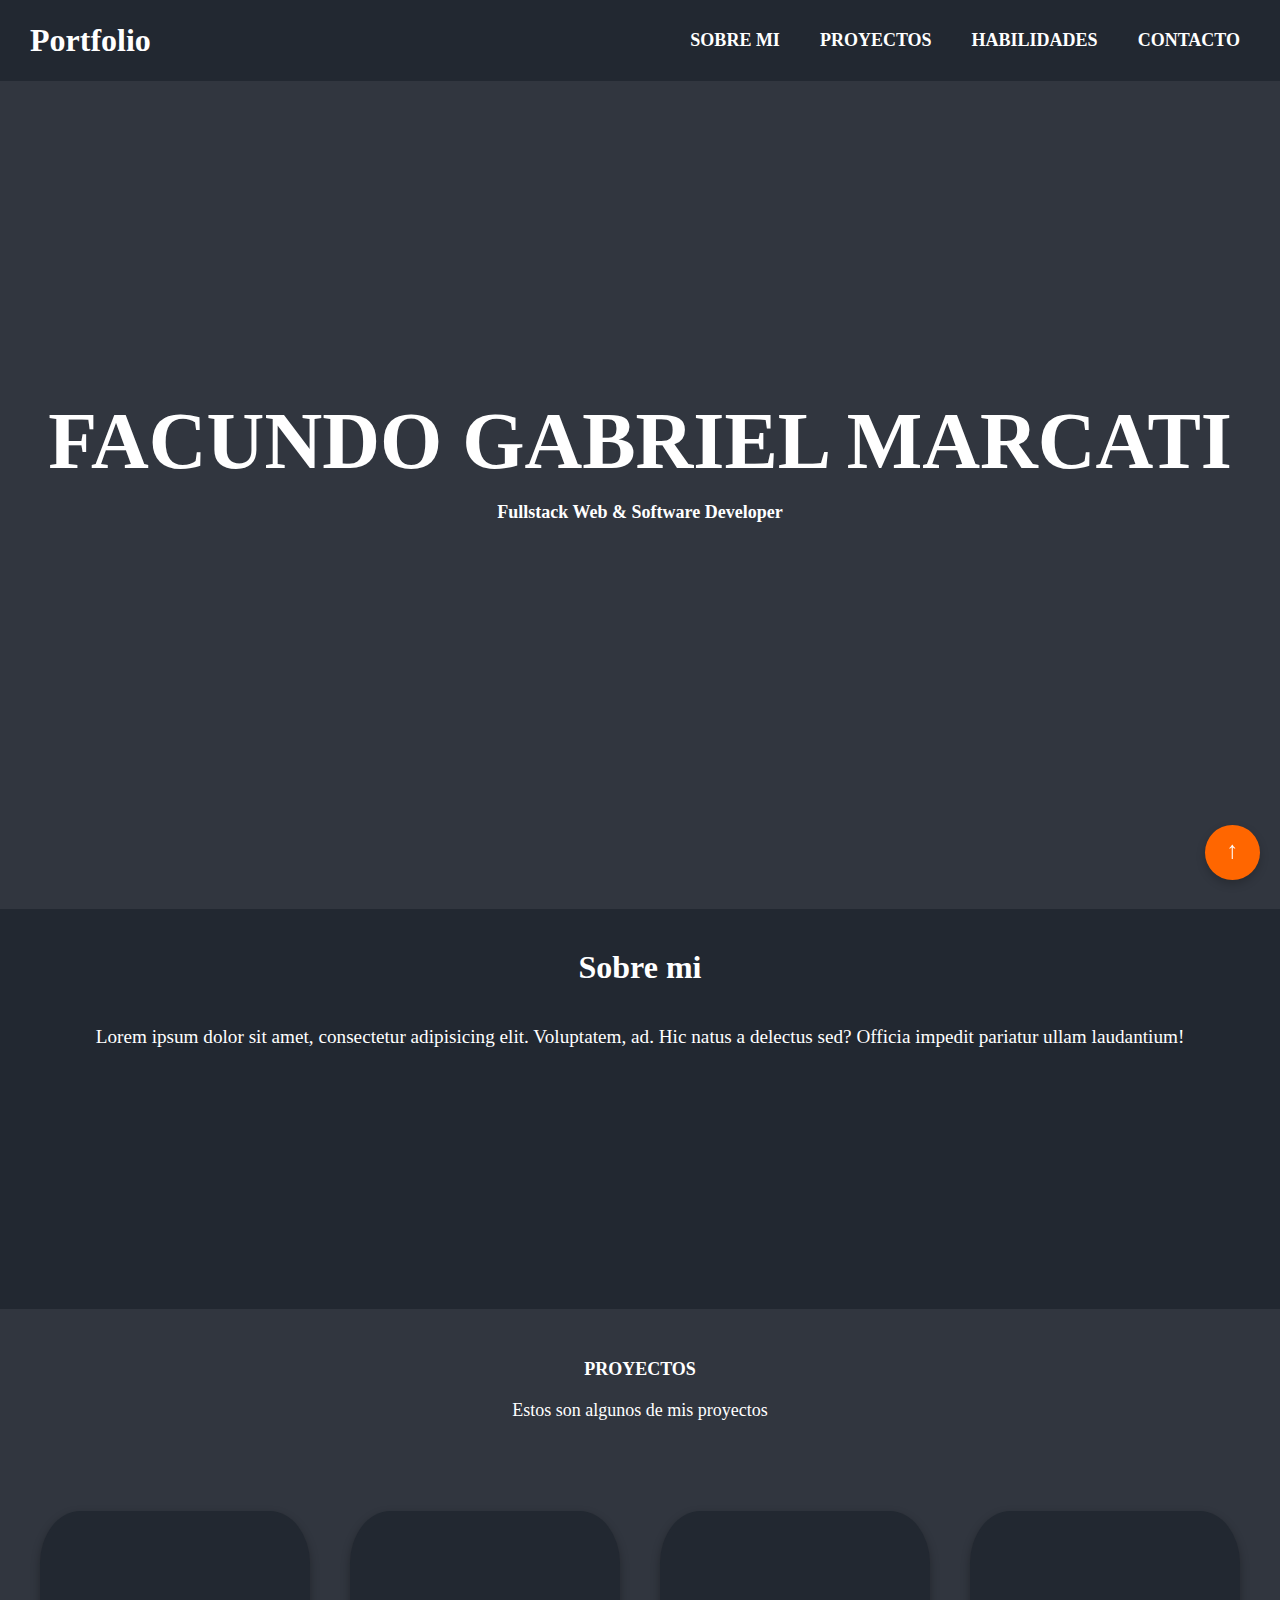
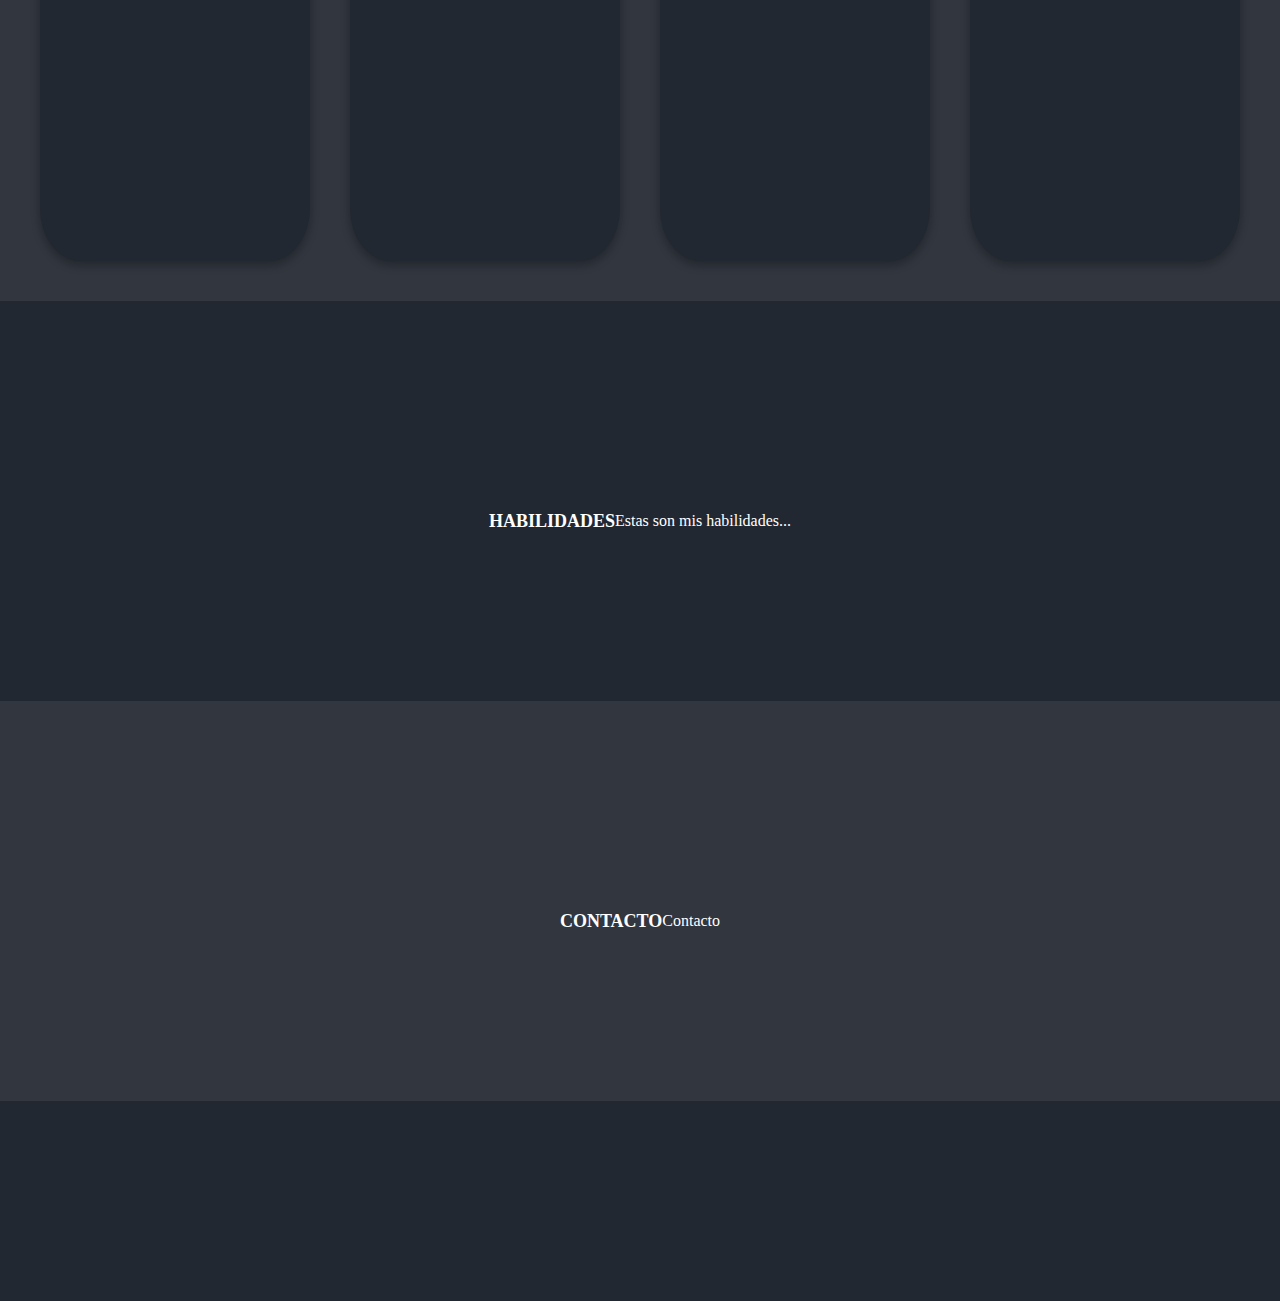
==== Desarrollo-web/index.html @ 238bbc34 "Add files via upload" ====
<!DOCTYPE html>
<html lang="en">
  <head>
    <meta charset="UTF-8" />
    <meta name="viewport" content="width=device-width, initial-scale=1.0" />
    <link rel="stylesheet" href="./estilos.css" />
    <title>Document</title>
  </head>
  <body>
    <header id="header">
      <div class="titulonav">
        <h1 class="titulo">Portfolio</h1>
        <nav class="navbar">
          <h2><a href="#sobre-mi">Sobre mi</a></h2>
          <h2><a href="#proyectos">Proyectos</a></h2>
          <h2><a href="#habilidades">Habilidades</a></h2>
          <h2><a href="#contacto">Contacto</a></h2>
        </nav>
      </div>
    </header>
    <main>
      <section id="principal">
        <h1 class="FGM">FACUNDO GABRIEL MARCATI</h1>
        <h3 class="FGM-2">Fullstack Web & Software Developer</h3>
      </section>
      <section id="sobre-mi">
        <h1 class="sobre-mi">Sobre mi</h1>
        <p class="desc">
          Lorem ipsum dolor sit amet, consectetur adipisicing elit. Voluptatem,
          ad. Hic natus a delectus sed? Officia impedit pariatur ullam
          laudantium!
        </p>
      </section>

      <section id="proyectos">
        <div class="div-proyecto">
          <h2>Proyectos</h2>
          <p>Estos son algunos de mis proyectos</p>
        </div>
        <div class="proyectos-container">
          <article class="proyecto"></article>
          <article class="proyecto"></article>
          <article class="proyecto"></article>
          <article class="proyecto"></article>
        </div>
      </section>

      <section id="habilidades">
        <h2>Habilidades</h2>
        <p>Estas son mis habilidades...</p>
      </section>

      <section id="contacto">
        <h2>Contacto</h2>
        <p>Contacto</p>
      </section>

      <a href="#header" class="volver-arriba">&#x2191;</a>
    </main>
    <footer class="footer"></footer>
  </body>
</html>
---- Desarrollo-web/estilos.css ----
* {
  padding: 0;
  margin: 0;
  box-sizing: border-box;
}

html {
  scroll-behavior: smooth;
}

#header {
  background-color: #222831;
  width: 100%;
  height: auto;
  padding: 0;
  box-sizing: border-box;
}

.titulo {
  margin: 0;
  padding-left: 10px;
  color: white;
}

.navbar {
  display: flex;
  gap: 40px;
  padding-right: 20px;
  color: white;
}

.titulonav {
  display: flex;
  justify-content: space-between;
  align-items: center;
  padding: 20px;
  width: 100%;
}

h2 {
  font-size: 18px;
  font-weight: bold;
  margin: 10px 0;
  text-transform: uppercase;
}

h2 a {
  text-decoration: none;
  color: #ef9651;
  transition: color 0.3s ease, transform 0.2s ease;
  font-size: large;
  color: inherit;
}

h2 a:hover {
  color: #ef9651;
  transform: scale(1.1);
  text-shadow: 2px 2px 5px rgba(255, 204, 0, 0.5);
}

#principal {
  background-color: #31363f;
  width: 100%;
  height: 92vh;
}

.FGM {
  color: white;
  justify-content: center;
  align-items: center;
  display: flex;
  padding-top: 35vh;
  font-size: 500%;
}

.FGM-2 {
  color: white;
  justify-content: center;
  align-items: center;
  display: flex;
  padding-top: 15px;
  font-size: large;
}

#sobre-mi {
  background-color: #222831;
  width: 100%;
  height: 400px;
}

.sobre-mi {
  color: white;
  justify-content: center;
  align-items: center;
  display: flex;
  padding-top: 40px;
}

.desc {
  color: white;
  font-size: larger;
  justify-content: center;
  align-items: center;
  display: flex;
  padding-top: 40px;
}

#proyectos {
  background-color: #31363f;
  width: 100%;
  height: auto;
  display: flex;
  flex-direction: column;
  justify-content: center;
  align-items: center;
  padding: 40px;
  box-sizing: border-box;
}

.div-proyecto {
  color: white;
  display: flex;
  flex-direction: column;
  justify-content: center;
  align-items: center;
  margin-bottom: 90px;
  width: 100%;
}

.div-proyecto h2,
.div-proyecto p {
  display: flex;
  justify-content: center;
  align-items: center;
}

.div-proyecto p {
  padding-top: 10px;
  font-size: large;
}

.proyectos-container {
  display: flex;
  justify-content: center;
  align-items: center;
  gap: 40px;
  width: 100%;
  flex-wrap: wrap;
}

.proyecto {
  background-color: #222831;
  width: 270px;
  height: 350px;
  border-radius: 15%;
  display: flex;
  justify-content: center;
  align-items: center;
  box-shadow: 0 4px 10px rgba(0, 0, 0, 0.3);
  transition: transform 0.3s ease;
}

.proyecto:hover {
  transform: translateY(-5px);
}

#habilidades {
  background-color: #222831;
  width: 100%;
  height: 400px;
  color: white;
  justify-content: center;
  align-items: center;
  display: flex;
  padding-top: 40px;
}

.volver-arriba {
  position: fixed;
  bottom: 20px;
  right: 20px;
  width: 55px;
  height: 55px;
  background-color: #ff6600;
  color: white;
  text-align: center;
  line-height: 50px;
  border-radius: 50%;
  font-size: 24px;
  text-decoration: none;
  box-shadow: 0 4px 10px rgba(0, 0, 0, 0.2);
  transition: background-color 0.3s ease, transform 0.3s ease;
}

.volver-arriba:hover {
  background-color: #ffcc00;
  transform: scale(1.1);
}

#contacto {
  background-color: #31363f;
  width: 100%;
  height: 400px;
  color: white;
  justify-content: center;
  align-items: center;
  display: flex;
  padding-top: 40px;
}

.footer {
  background-color: #222831;
  width: 100%;
  height: 200px;
}

@media (max-width: 768px) {
  .navbar {
    flex-direction: column;
    gap: 10px;
    padding-right: 0;
  }

  .FGM {
    font-size: 200%;
    padding-top: 30vh;
  }

  .FGM-2 {
    font-size: medium;
  }

  #proyectos {
    height: auto;
    padding: 20px;
  }

  .proyectos-container {
    gap: 20px;
    flex-direction: column;
    align-items: flex-start;
  }

  .proyecto {
    width: 100%;
    height: 250px;
    margin-bottom: 10px;
  }

  .volverse-arriba {
    width: 45px;
    height: 45px;
  }
}
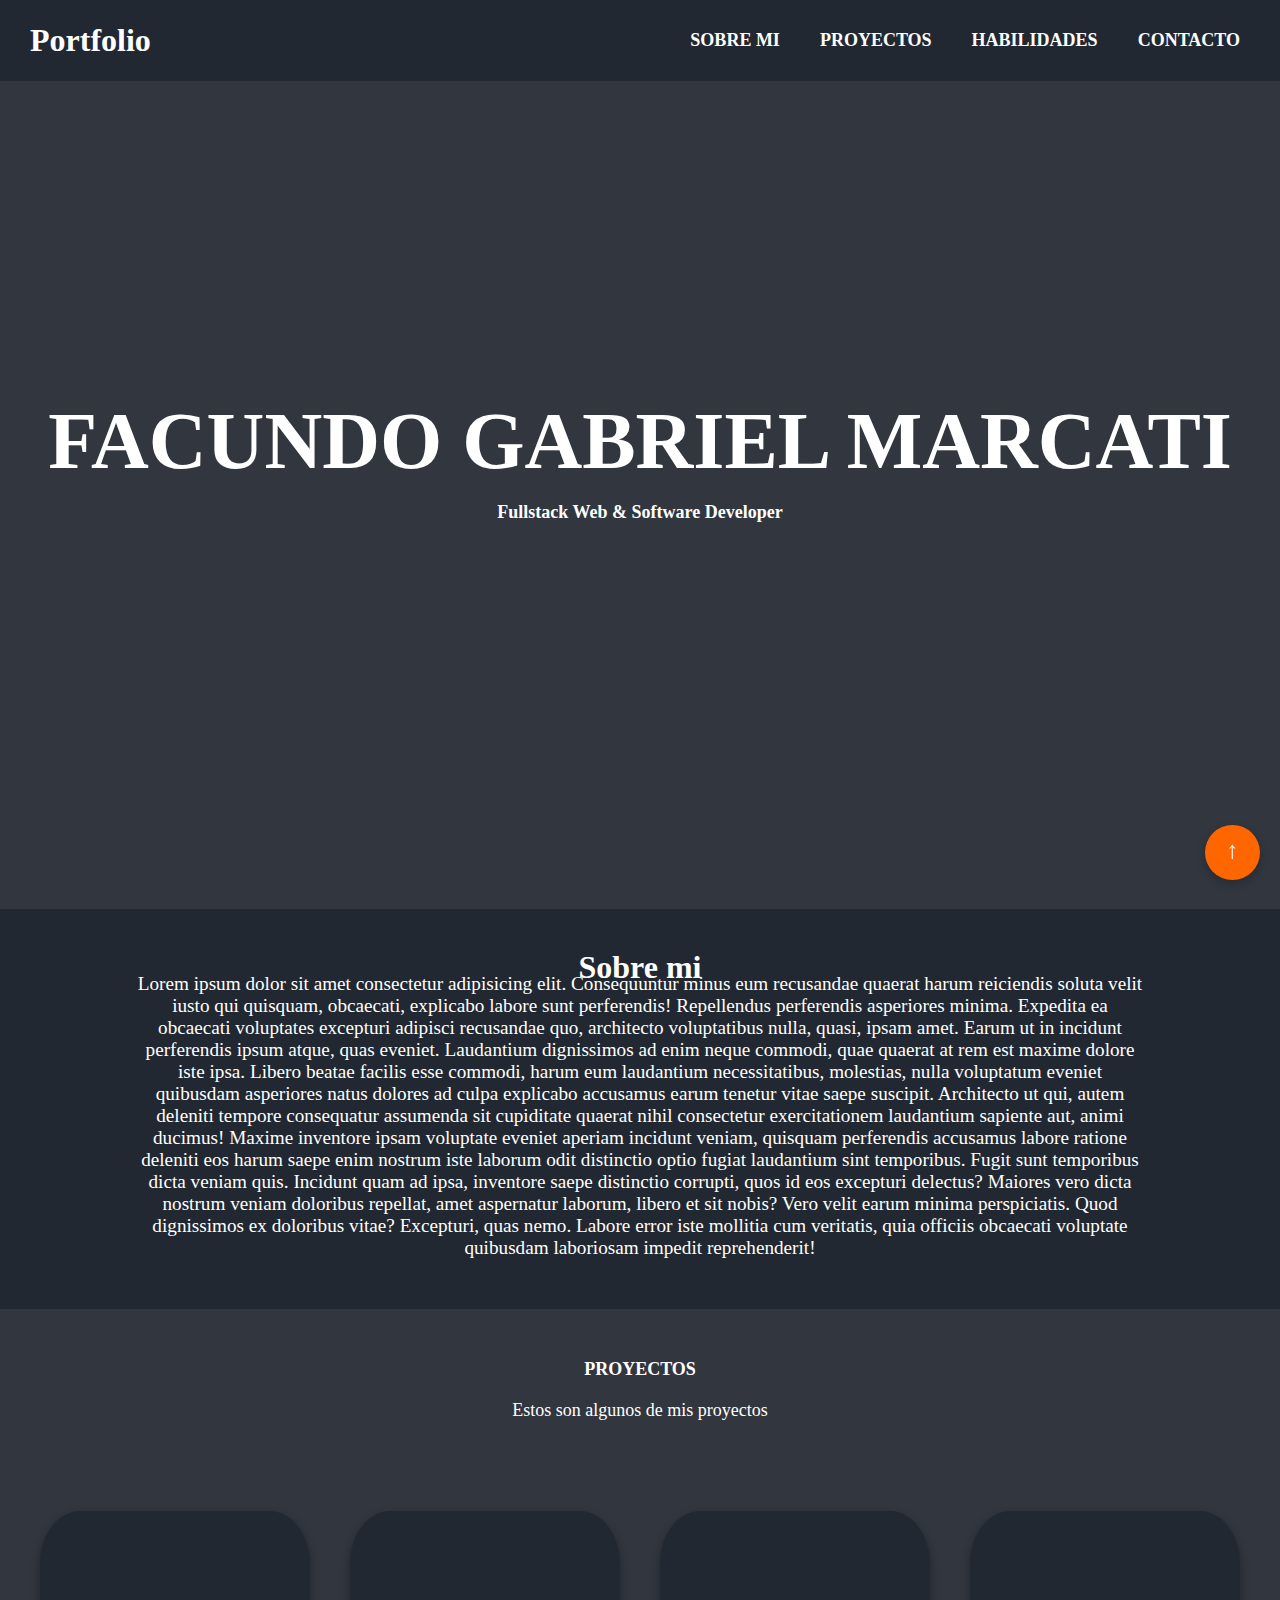
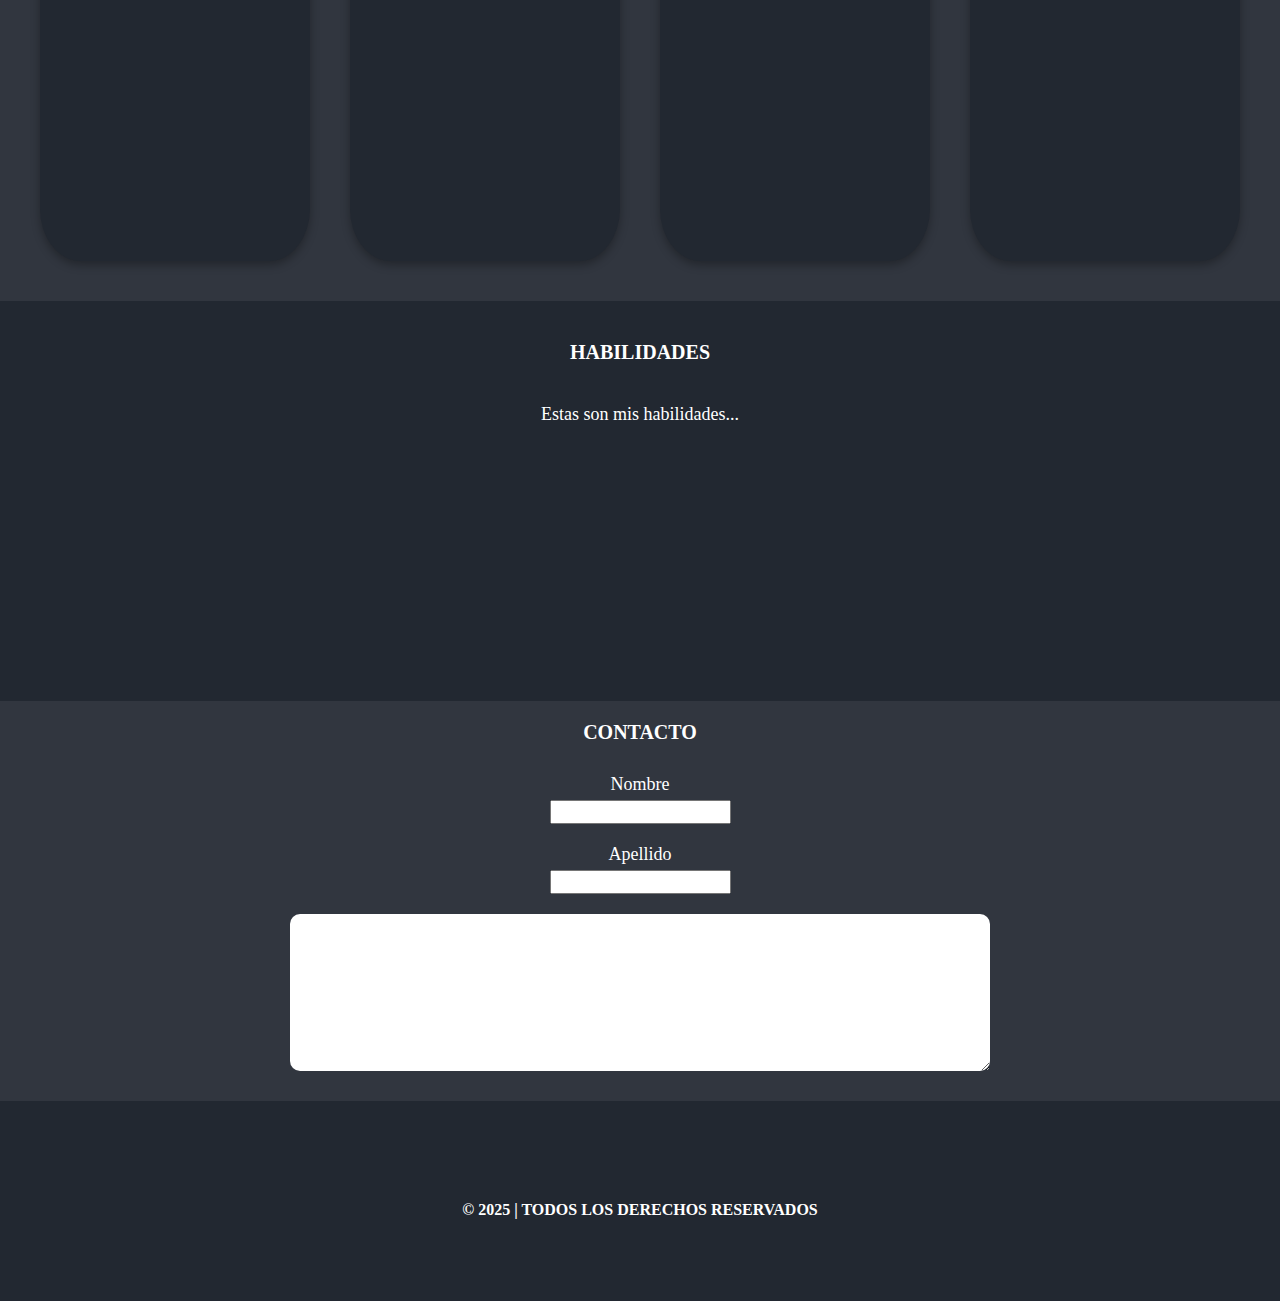
==== commit e25a6659: "Cambios generales + formulario contacto" ====
--- a/Desarrollo-web/index.html
+++ b/Desarrollo-web/index.html
@@ -20,15 +20,35 @@
     </header>
     <main>
       <section id="principal">
-        <h1 class="FGM">FACUNDO GABRIEL MARCATI</h1>
-        <h3 class="FGM-2">Fullstack Web & Software Developer</h3>
+        <h1>FACUNDO GABRIEL MARCATI</h1>
+        <h3>Fullstack Web & Software Developer</h3>
       </section>
       <section id="sobre-mi">
         <h1 class="sobre-mi">Sobre mi</h1>
         <p class="desc">
-          Lorem ipsum dolor sit amet, consectetur adipisicing elit. Voluptatem,
-          ad. Hic natus a delectus sed? Officia impedit pariatur ullam
-          laudantium!
+          Lorem ipsum dolor sit amet consectetur adipisicing elit. Consequuntur
+          minus eum recusandae quaerat harum reiciendis soluta velit iusto qui
+          quisquam, obcaecati, explicabo labore sunt perferendis! Repellendus
+          perferendis asperiores minima. Expedita ea obcaecati voluptates
+          excepturi adipisci recusandae quo, architecto voluptatibus nulla,
+          quasi, ipsam amet. Earum ut in incidunt perferendis ipsum atque, quas
+          eveniet. Laudantium dignissimos ad enim neque commodi, quae quaerat at
+          rem est maxime dolore iste ipsa. Libero beatae facilis esse commodi,
+          harum eum laudantium necessitatibus, molestias, nulla voluptatum
+          eveniet quibusdam asperiores natus dolores ad culpa explicabo
+          accusamus earum tenetur vitae saepe suscipit. Architecto ut qui, autem
+          deleniti tempore consequatur assumenda sit cupiditate quaerat nihil
+          consectetur exercitationem laudantium sapiente aut, animi ducimus!
+          Maxime inventore ipsam voluptate eveniet aperiam incidunt veniam,
+          quisquam perferendis accusamus labore ratione deleniti eos harum saepe
+          enim nostrum iste laborum odit distinctio optio fugiat laudantium sint
+          temporibus. Fugit sunt temporibus dicta veniam quis. Incidunt quam ad
+          ipsa, inventore saepe distinctio corrupti, quos id eos excepturi
+          delectus? Maiores vero dicta nostrum veniam doloribus repellat, amet
+          aspernatur laborum, libero et sit nobis? Vero velit earum minima
+          perspiciatis. Quod dignissimos ex doloribus vitae? Excepturi, quas
+          nemo. Labore error iste mollitia cum veritatis, quia officiis
+          obcaecati voluptate quibusdam laboriosam impedit reprehenderit!
         </p>
       </section>
 
@@ -52,11 +72,17 @@
 
       <section id="contacto">
         <h2>Contacto</h2>
-        <p>Contacto</p>
+        <p>Nombre</p>
+        <input type="text" />
+        <p>Apellido</p>
+        <input type="text" />
+        <textarea class="mensaje" name="" id=""></textarea>
       </section>
 
-      <a href="#header" class="volver-arriba">&#x2191;</a>
+      <a href="#header" class="btn-volver-arriba">&#x2191;</a>
     </main>
-    <footer class="footer"></footer>
+    <footer id="footer">
+      <h2>© 2025 | TODOS LOS DERECHOS RESERVADOS</h2>
+    </footer>
   </body>
 </html>
--- a/Desarrollo-web/estilos.css
+++ b/Desarrollo-web/estilos.css
@@ -64,7 +64,7 @@
   height: 92vh;
 }
 
-.FGM {
+#principal h1 {
   color: white;
   justify-content: center;
   align-items: center;
@@ -73,7 +73,7 @@
   font-size: 500%;
 }
 
-.FGM-2 {
+#principal h3 {
   color: white;
   justify-content: center;
   align-items: center;
@@ -99,10 +99,13 @@
 .desc {
   color: white;
   font-size: larger;
-  justify-content: center;
-  align-items: center;
-  display: flex;
-  padding-top: 40px;
+  display: flex;
+  justify-content: center;
+  align-items: center;
+  height: 50%;
+  padding: 15vh;
+  padding-top: 130px;
+  text-align: center;
 }
 
 #proyectos {
@@ -169,13 +172,81 @@
   width: 100%;
   height: 400px;
   color: white;
+}
+
+#habilidades h2 {
   justify-content: center;
   align-items: center;
   display: flex;
   padding-top: 40px;
-}
-
-.volver-arriba {
+  font-size: larger;
+  margin: 0;
+  font-size: 20px;
+}
+
+#habilidades p {
+  justify-content: center;
+  align-items: center;
+  display: flex;
+  font-size: large;
+  padding-top: 40px;
+}
+
+#contacto {
+  background-color: #31363f;
+  width: 100%;
+  height: 400px;
+  color: white;
+  display: flex;
+  flex-direction: column;
+  align-items: center;
+  justify-content: center;
+}
+
+#contacto h2 {
+  justify-content: center;
+  align-items: center;
+  display: flex;
+  font-size: larger;
+  margin: 0;
+  padding-top: 20px;
+  padding-bottom: 20px;
+  font-size: 20px;
+}
+
+#contacto p {
+  justify-content: center;
+  align-items: center;
+  display: flex;
+  font-size: large;
+  margin-top: 10px;
+  margin-bottom: 5px;
+}
+
+.mensaje {
+  width: 700px;
+  max-width: 90%;
+  height: 200px;
+  background-color: white;
+  display: flex;
+  flex-direction: column;
+  align-items: center;
+  padding: 8px;
+  margin: 10px;
+  margin-bottom: 30px;
+  border-radius: 10px;
+  border: none;
+}
+
+input {
+  justify-content: center;
+  align-items: center;
+  display: flex;
+  margin-bottom: 10px;
+  height: 30px;
+}
+
+.btn-volver-arriba {
   position: fixed;
   bottom: 20px;
   right: 20px;
@@ -192,26 +263,25 @@
   transition: background-color 0.3s ease, transform 0.3s ease;
 }
 
-.volver-arriba:hover {
+.btn-volver-arriba:hover {
   background-color: #ffcc00;
   transform: scale(1.1);
 }
 
-#contacto {
-  background-color: #31363f;
-  width: 100%;
-  height: 400px;
-  color: white;
-  justify-content: center;
-  align-items: center;
-  display: flex;
-  padding-top: 40px;
-}
-
-.footer {
+#footer {
   background-color: #222831;
   width: 100%;
   height: 200px;
+}
+
+#footer h2 {
+  justify-content: center;
+  align-items: center;
+  display: flex;
+  padding-top: 100px;
+  margin: 0;
+  color: white;
+  font-size: medium;
 }
 
 @media (max-width: 768px) {
@@ -221,12 +291,12 @@
     padding-right: 0;
   }
 
-  .FGM {
+  #principal h1 {
     font-size: 200%;
     padding-top: 30vh;
   }
 
-  .FGM-2 {
+  #principal h3 {
     font-size: medium;
   }
 
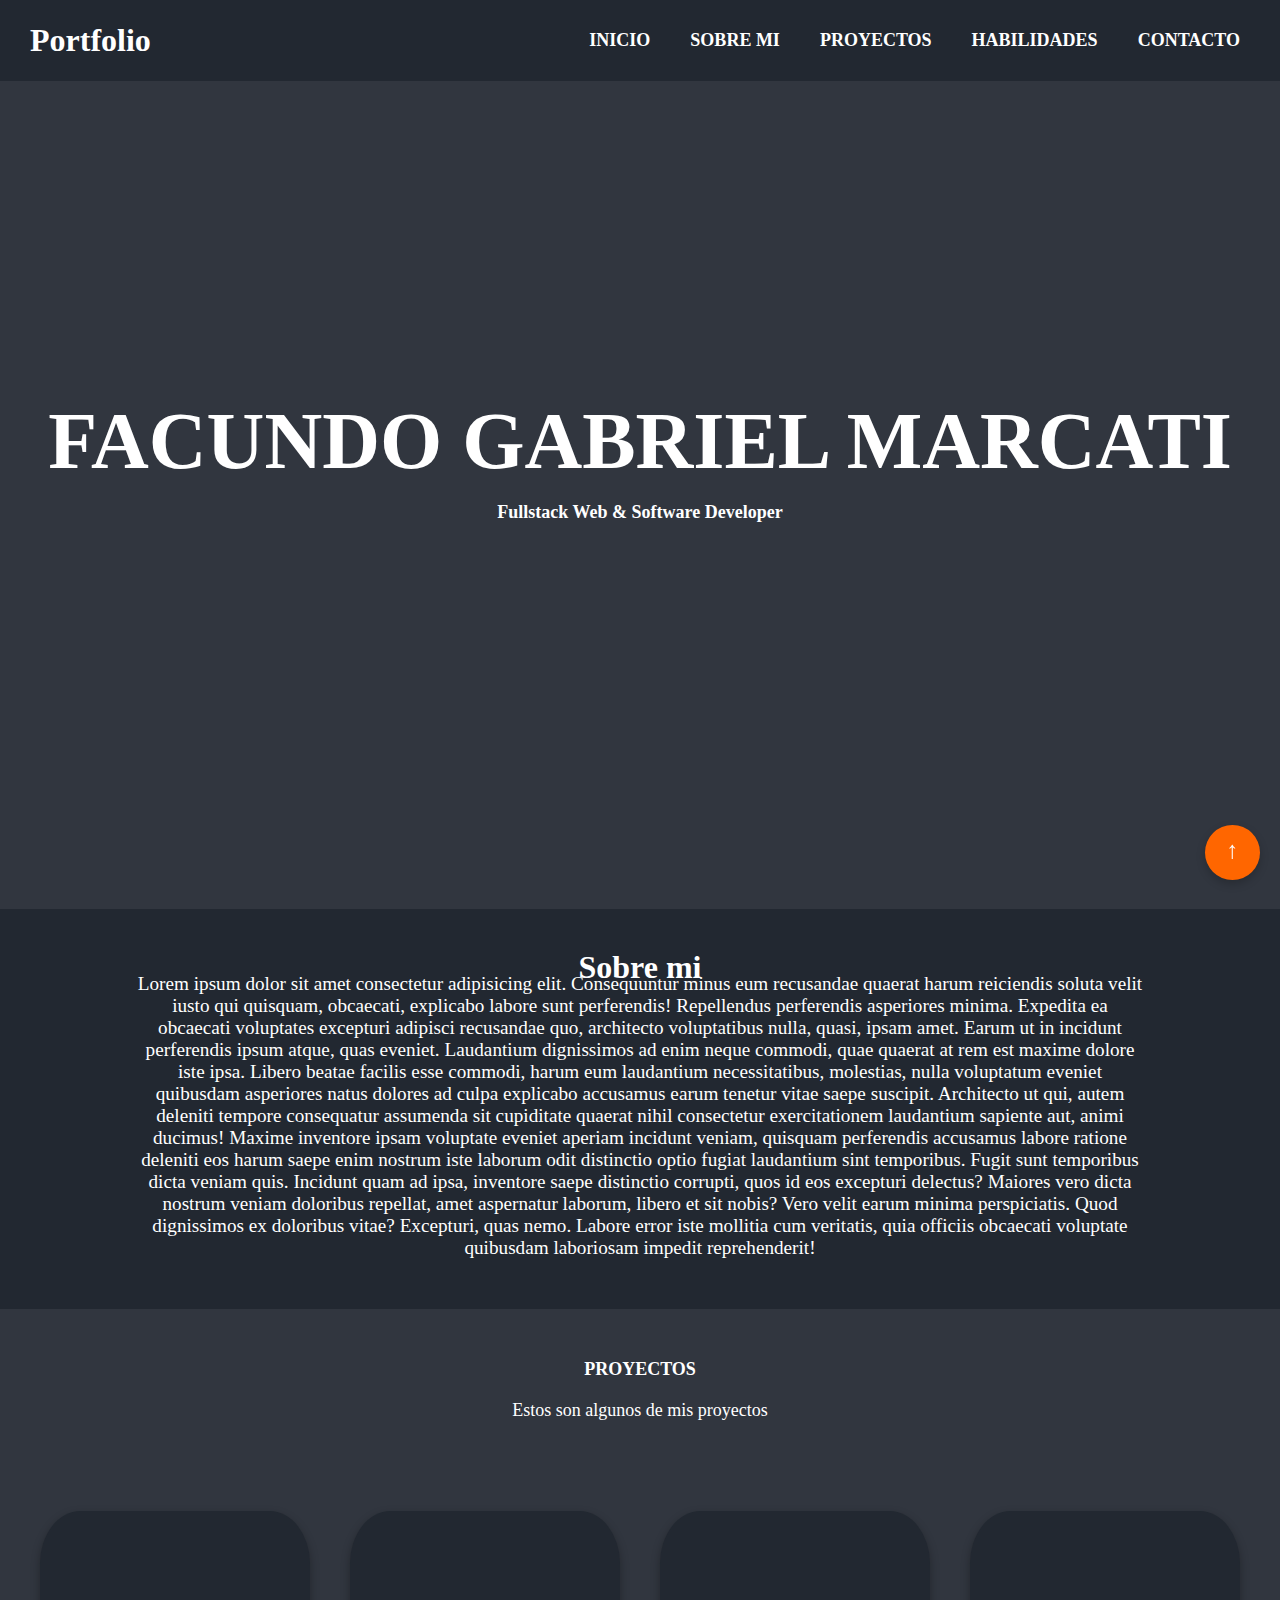
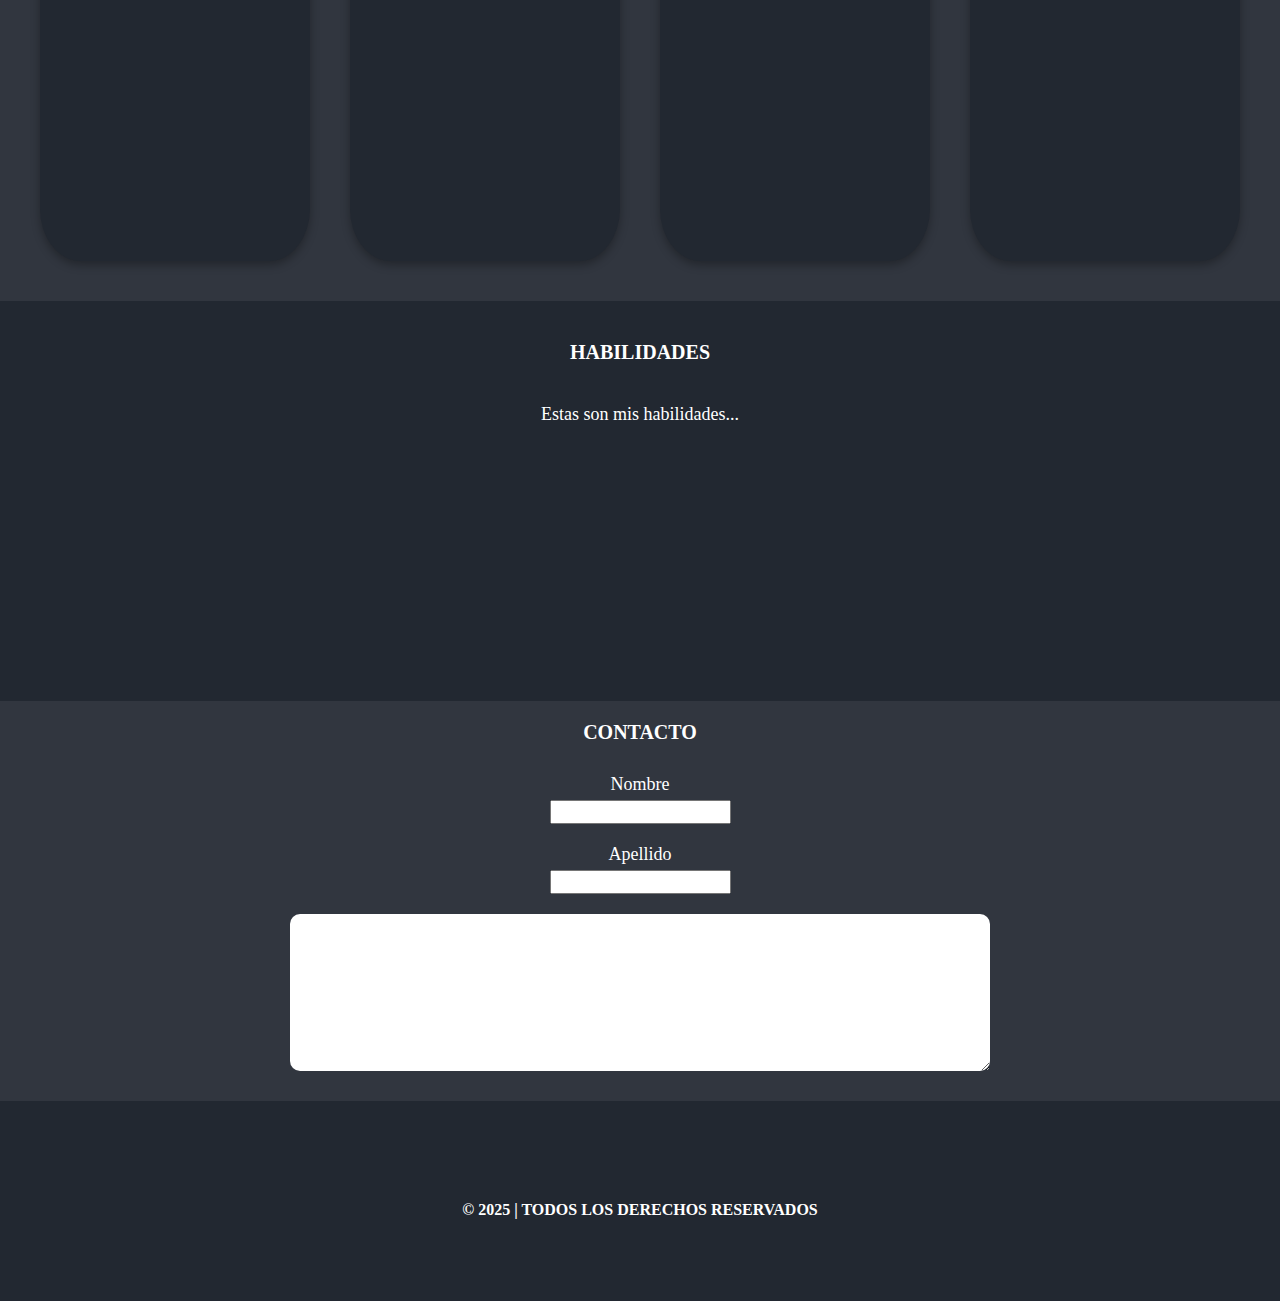
==== commit af9e4890: "Agrego division de paginas" ====
--- a/Desarrollo-web/index.html
+++ b/Desarrollo-web/index.html
@@ -11,6 +11,7 @@
       <div class="titulonav">
         <h1 class="titulo">Portfolio</h1>
         <nav class="navbar">
+          <h2><a href="#index">Inicio</a></h2>
           <h2><a href="#sobre-mi">Sobre mi</a></h2>
           <h2><a href="#proyectos">Proyectos</a></h2>
           <h2><a href="#habilidades">Habilidades</a></h2>
--- a/Desarrollo-web/estilos.css
+++ b/Desarrollo-web/estilos.css
@@ -62,22 +62,17 @@
   background-color: #31363f;
   width: 100%;
   height: 92vh;
+  color: white;
 }
 
 #principal h1 {
-  color: white;
-  justify-content: center;
-  align-items: center;
-  display: flex;
+  text-align: center;
   padding-top: 35vh;
   font-size: 500%;
 }
 
 #principal h3 {
-  color: white;
-  justify-content: center;
-  align-items: center;
-  display: flex;
+  text-align: center;
   padding-top: 15px;
   font-size: large;
 }
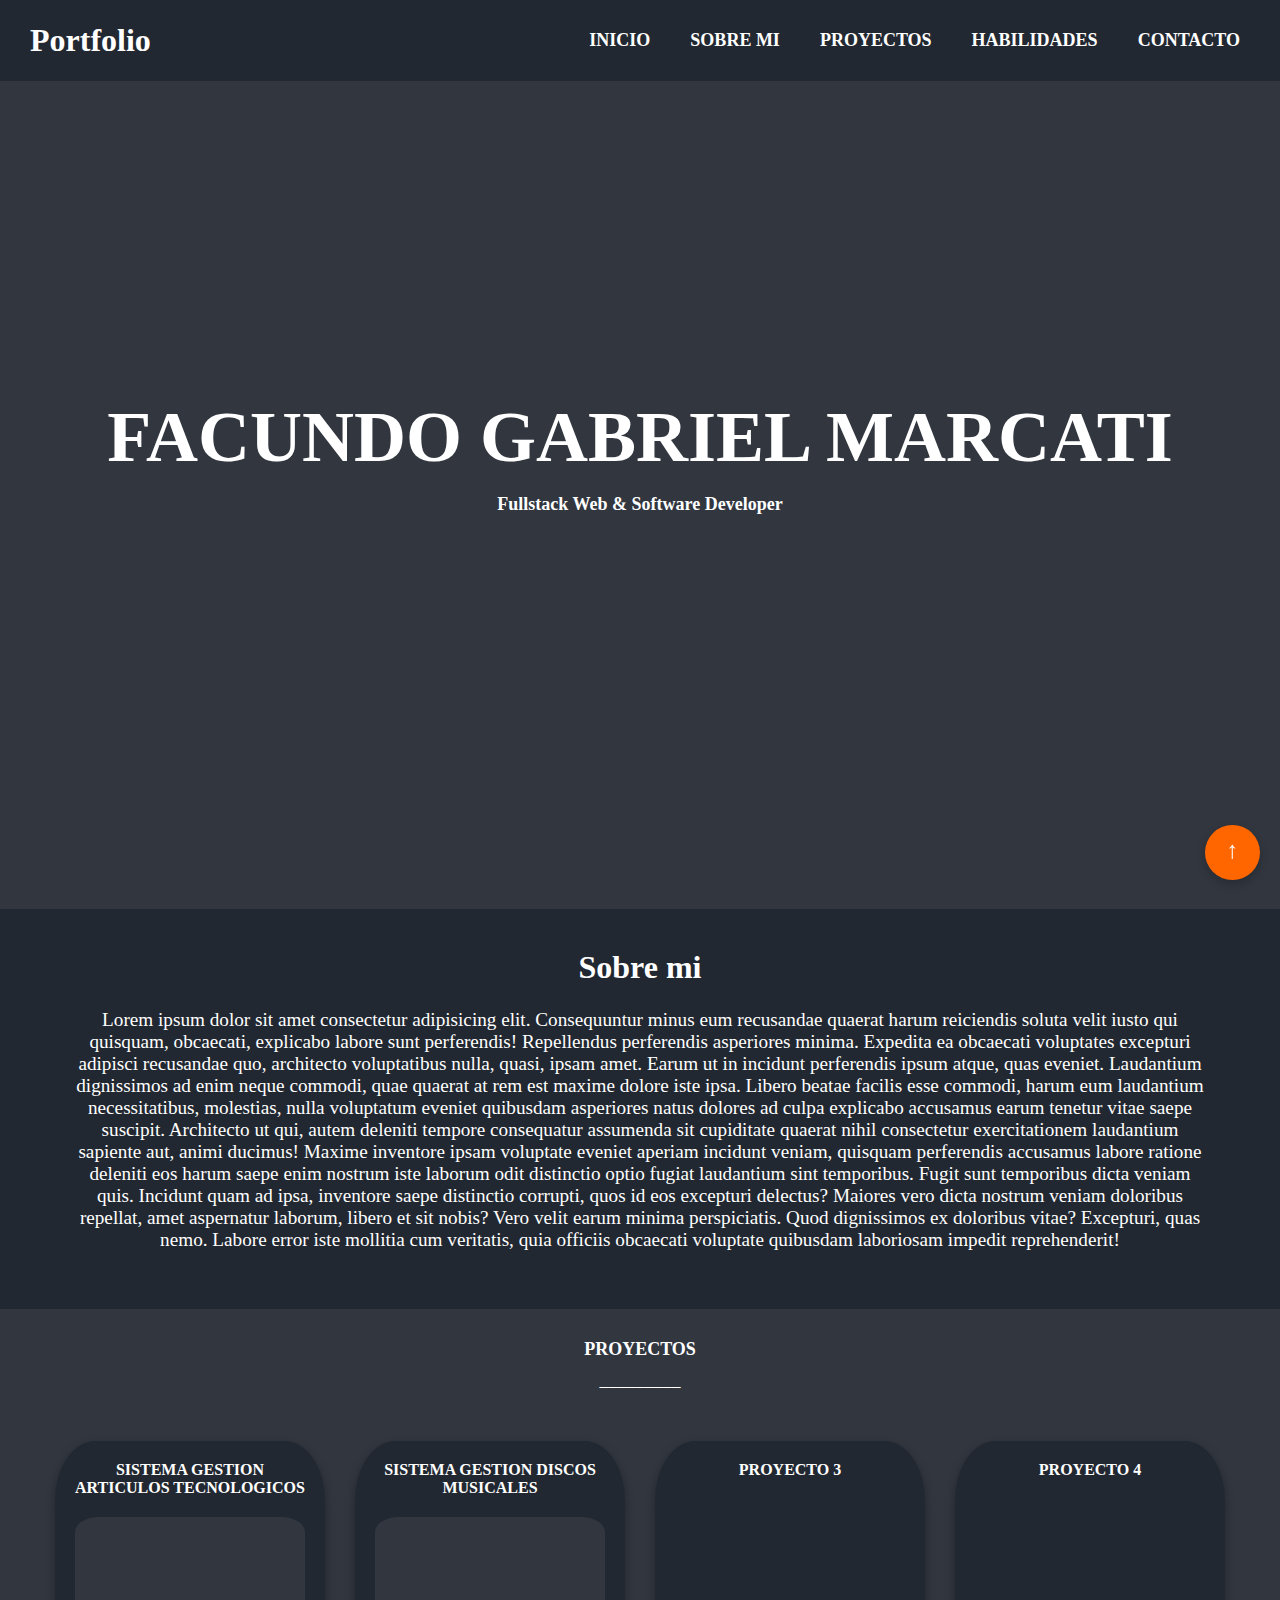
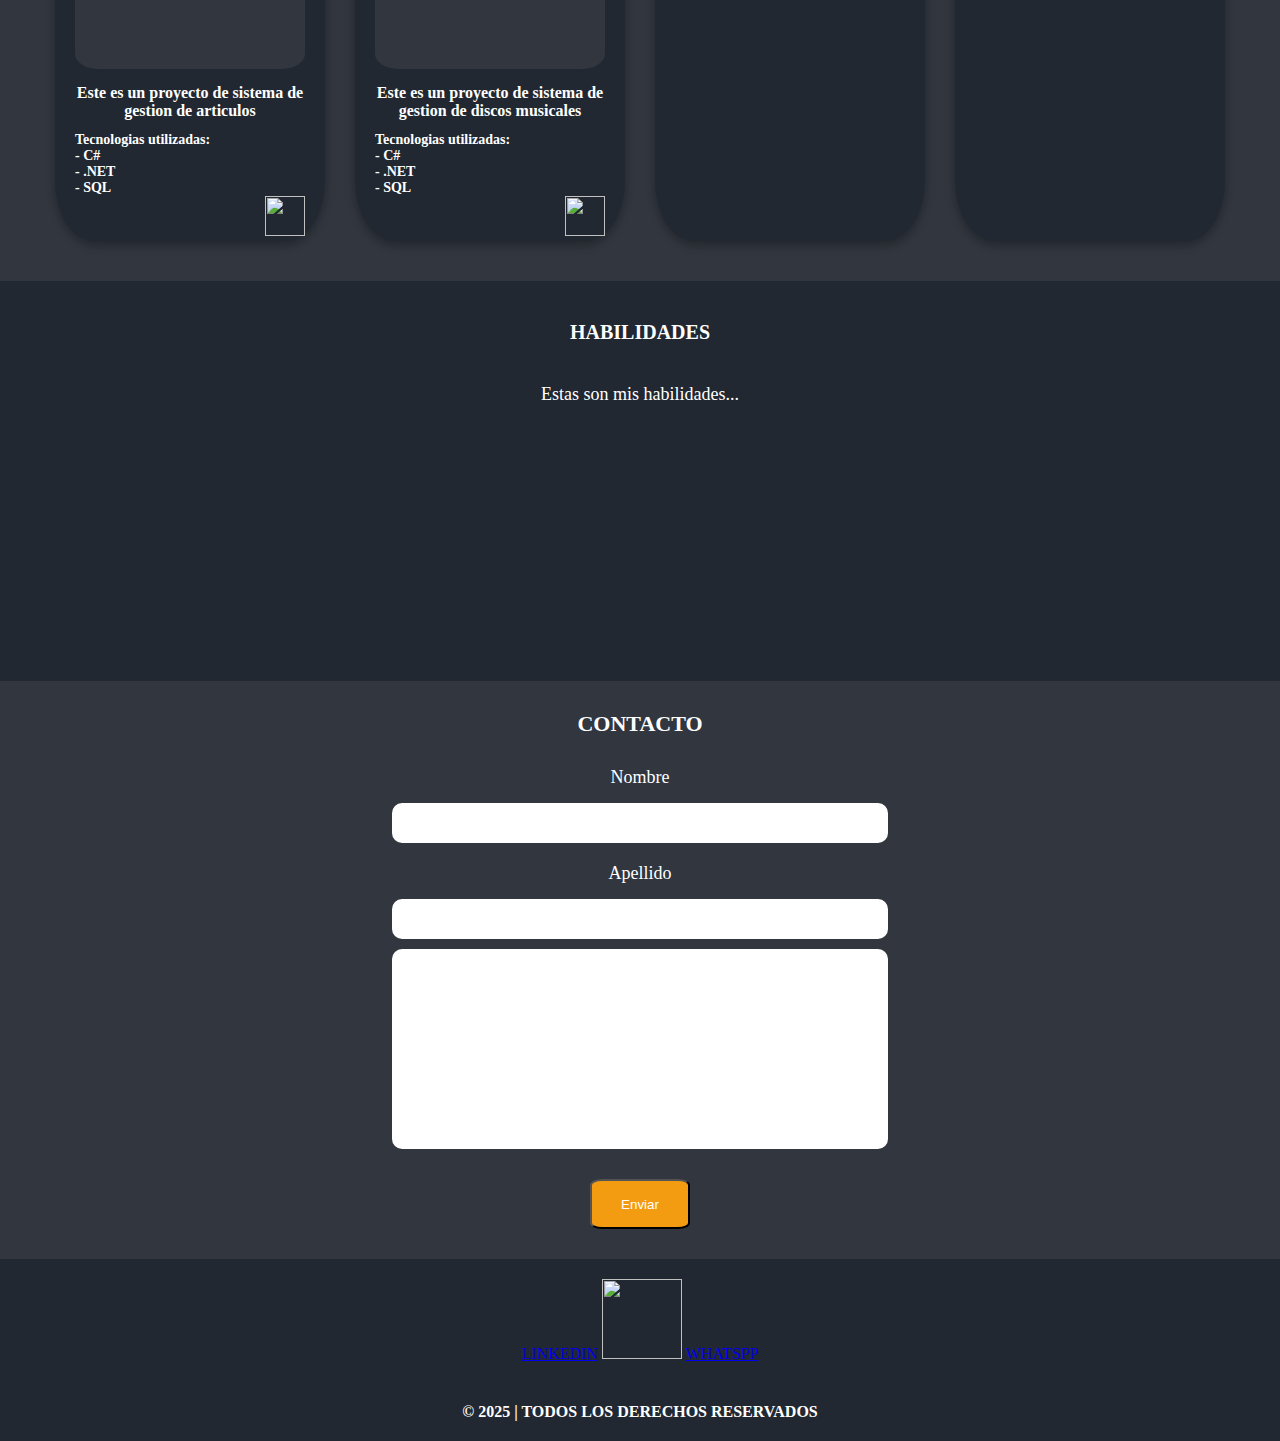
==== commit 615bca08: "Modifico proyectos, contacto y footer" ====
--- a/Desarrollo-web/index.html
+++ b/Desarrollo-web/index.html
@@ -4,7 +4,7 @@
     <meta charset="UTF-8" />
     <meta name="viewport" content="width=device-width, initial-scale=1.0" />
     <link rel="stylesheet" href="./estilos.css" />
-    <title>Document</title>
+    <title>FGM</title>
   </head>
   <body>
     <header id="header">
@@ -25,7 +25,7 @@
         <h3>Fullstack Web & Software Developer</h3>
       </section>
       <section id="sobre-mi">
-        <h1 class="sobre-mi">Sobre mi</h1>
+        <h1 class="sobreMi">Sobre mi</h1>
         <p class="desc">
           Lorem ipsum dolor sit amet consectetur adipisicing elit. Consequuntur
           minus eum recusandae quaerat harum reiciendis soluta velit iusto qui
@@ -56,13 +56,35 @@
       <section id="proyectos">
         <div class="div-proyecto">
           <h2>Proyectos</h2>
-          <p>Estos son algunos de mis proyectos</p>
+          <p>_________</p>
         </div>
         <div class="proyectos-container">
-          <article class="proyecto"></article>
-          <article class="proyecto"></article>
-          <article class="proyecto"></article>
-          <article class="proyecto"></article>
+          <article class="proyecto">
+            <h2>Sistema Gestion Articulos Tecnologicos</h2>
+            <article></article>
+            <h3>Este es un proyecto de sistema de gestion de articulos</h3>
+            <h4>Tecnologias utilizadas:</h3>
+            <h4>- C#</h4>
+            <h4>- .NET</h4>
+            <h4>- SQL</h4>
+            <a href="https://github.com/facumarcati/GestorDeArticulos" target="_blank"><img src="https://img.icons8.com/?size=100&id=106567&format=png&color=000000" alt=""></a>
+          </article>
+          <article class="proyecto">
+            <h2>Sistema Gestion Discos Musicales</h2>
+            <article></article>
+            <h3>Este es un proyecto de sistema de gestion de discos musicales</h3>
+            <h4>Tecnologias utilizadas:</h3>
+            <h4>- C#</h4>
+            <h4>- .NET</h4>
+            <h4>- SQL</h4>
+            <a href="https://github.com/facumarcati/GestorDeArticulos" target="_blank"><img src="https://img.icons8.com/?size=100&id=106567&format=png&color=000000" alt=""></a>
+          </article>
+          <article class="proyecto">
+            <h2>Proyecto 3</h2>
+          </article>
+          <article class="proyecto">
+            <h2>Proyecto 4</h2>
+          </article>
         </div>
       </section>
 
@@ -78,11 +100,19 @@
         <p>Apellido</p>
         <input type="text" />
         <textarea class="mensaje" name="" id=""></textarea>
+        <div class="btn-container">
+            <button class="btn-contacto">Enviar</button>
+        </div>
       </section>
 
       <a href="#header" class="btn-volver-arriba">&#x2191;</a>
     </main>
     <footer id="footer">
+      <div class="redes-sociales">
+        <a href="https://github.com/facumarcati/" target="_blank">LINKEDIN</a>
+        <a href="https://github.com/facumarcati/" target="_blank"><img src="https://img.icons8.com/?size=100&id=106567&format=png&color=000000" alt=""></a>
+        <a href="https://github.com/facumarcati/" target="_blank">WHATSPP</a>
+      </div>
       <h2>© 2025 | TODOS LOS DERECHOS RESERVADOS</h2>
     </footer>
   </body>
--- a/Desarrollo-web/estilos.css
+++ b/Desarrollo-web/estilos.css
@@ -68,7 +68,7 @@
 #principal h1 {
   text-align: center;
   padding-top: 35vh;
-  font-size: 500%;
+  font-size: 450%;
 }
 
 #principal h3 {
@@ -81,14 +81,15 @@
   background-color: #222831;
   width: 100%;
   height: 400px;
-}
-
-.sobre-mi {
-  color: white;
-  justify-content: center;
-  align-items: center;
-  display: flex;
+  overflow: hidden;
+}
+
+.sobreMi {
+  color: white;
   padding-top: 40px;
+  display: flex;
+  justify-content: center;
+  align-items: center;
 }
 
 .desc {
@@ -98,9 +99,10 @@
   justify-content: center;
   align-items: center;
   height: 50%;
-  padding: 15vh;
-  padding-top: 130px;
-  text-align: center;
+  padding: 40px 70px;
+  padding-top: 10%;
+  text-align: center;
+  max-height: 300px;
 }
 
 #proyectos {
@@ -111,7 +113,8 @@
   flex-direction: column;
   justify-content: center;
   align-items: center;
-  padding: 40px;
+  padding-top: 20px;
+  padding-bottom: 40px;
   box-sizing: border-box;
 }
 
@@ -121,7 +124,7 @@
   flex-direction: column;
   justify-content: center;
   align-items: center;
-  margin-bottom: 90px;
+  margin-bottom: 50px;
   width: 100%;
 }
 
@@ -133,7 +136,6 @@
 }
 
 .div-proyecto p {
-  padding-top: 10px;
   font-size: large;
 }
 
@@ -141,7 +143,7 @@
   display: flex;
   justify-content: center;
   align-items: center;
-  gap: 40px;
+  gap: 30px;
   width: 100%;
   flex-wrap: wrap;
 }
@@ -149,17 +151,66 @@
 .proyecto {
   background-color: #222831;
   width: 270px;
-  height: 350px;
+  height: 400px;
   border-radius: 15%;
-  display: flex;
-  justify-content: center;
-  align-items: center;
   box-shadow: 0 4px 10px rgba(0, 0, 0, 0.3);
   transition: transform 0.3s ease;
+  display: flex;
+  flex-direction: column;
 }
 
 .proyecto:hover {
   transform: translateY(-5px);
+}
+
+.proyecto h2{
+  color: white;
+  font-size: 16px;
+  display: flex;
+  justify-content: center;
+  text-align: center;
+  padding: 10px 20px 10px 20px;
+}
+
+.proyecto article{
+  background-color: #31363f;
+  width: 85%;
+  height: 50%;
+  border-radius: 10%;
+  display: flex;
+  justify-content: center;
+  align-items: center;
+  margin: 0 auto;
+}
+
+.proyecto h3{
+  color: white;
+  font-size: 16px;
+  display: flex;
+  text-align: center;
+  justify-content: center;
+  padding: 15px 10px 12px 10px;
+}
+
+.proyecto H4{
+  color: white;
+  font-size: 14px;
+  display: flex;
+  text-align: left;
+  justify-content: left;
+  padding-left: 20px;
+}
+
+.proyecto a{
+  display: flex;
+  justify-content: right;
+  padding-right: 20px;
+  padding-bottom: 5px;
+}
+
+.proyecto img{
+  width: 40px;
+  height: 40px;
 }
 
 #habilidades {
@@ -190,55 +241,63 @@
 #contacto {
   background-color: #31363f;
   width: 100%;
-  height: 400px;
-  color: white;
-  display: flex;
-  flex-direction: column;
-  align-items: center;
-  justify-content: center;
+  height: auto;
+  color: white;
+  display: flex;
+  flex-direction: column;
+  align-items: center;
+  justify-content: center;
+  padding: 20px;
+  gap: 10px;
 }
 
 #contacto h2 {
-  justify-content: center;
-  align-items: center;
-  display: flex;
-  font-size: larger;
+  font-size: 22px;
   margin: 0;
-  padding-top: 20px;
-  padding-bottom: 20px;
-  font-size: 20px;
+  padding: 10px;
+  text-align: center;
 }
 
 #contacto p {
-  justify-content: center;
-  align-items: center;
-  display: flex;
-  font-size: large;
-  margin-top: 10px;
-  margin-bottom: 5px;
-}
-
+  font-size: 18px;
+  margin: 10px 0 5px;
+}
+
+input, 
 .mensaje {
-  width: 700px;
-  max-width: 90%;
-  height: 200px;
+  width: 40%;
+  max-width: 700px;
+  height: 40px;
   background-color: white;
-  display: flex;
-  flex-direction: column;
-  align-items: center;
   padding: 8px;
-  margin: 10px;
-  margin-bottom: 30px;
   border-radius: 10px;
   border: none;
 }
 
-input {
-  justify-content: center;
-  align-items: center;
-  display: flex;
+.mensaje {
+  height: 200px;
+  resize: none;
+}
+
+.btn-container {
+  width: 100%; 
+  display: flex;
+  justify-content: center; 
+  margin-top: 20px;
   margin-bottom: 10px;
-  height: 30px;
+}
+
+.btn-contacto {
+  width: 100px;
+  height: 50px;
+  border-radius: 12%;
+  background-color: #f39c12;
+  color: white;
+  cursor: pointer;
+}
+
+.btn-contacto:hover {
+  background-color: #e67e22;
 }
 
 .btn-volver-arriba {
@@ -266,54 +325,24 @@
 #footer {
   background-color: #222831;
   width: 100%;
-  height: 200px;
+  height: auto;
+  justify-content: center;
+  align-items: center;
+  display: flex;
+  flex-direction: column;
+}
+
+#footer .redes-sociales{
+  margin: 20px;
+}
+
+#footer img{
+  width: 80px;
+  height: 80px;
 }
 
 #footer h2 {
-  justify-content: center;
-  align-items: center;
-  display: flex;
-  padding-top: 100px;
-  margin: 0;
+  margin: 20px;
   color: white;
   font-size: medium;
 }
-
-@media (max-width: 768px) {
-  .navbar {
-    flex-direction: column;
-    gap: 10px;
-    padding-right: 0;
-  }
-
-  #principal h1 {
-    font-size: 200%;
-    padding-top: 30vh;
-  }
-
-  #principal h3 {
-    font-size: medium;
-  }
-
-  #proyectos {
-    height: auto;
-    padding: 20px;
-  }
-
-  .proyectos-container {
-    gap: 20px;
-    flex-direction: column;
-    align-items: flex-start;
-  }
-
-  .proyecto {
-    width: 100%;
-    height: 250px;
-    margin-bottom: 10px;
-  }
-
-  .volverse-arriba {
-    width: 45px;
-    height: 45px;
-  }
-}
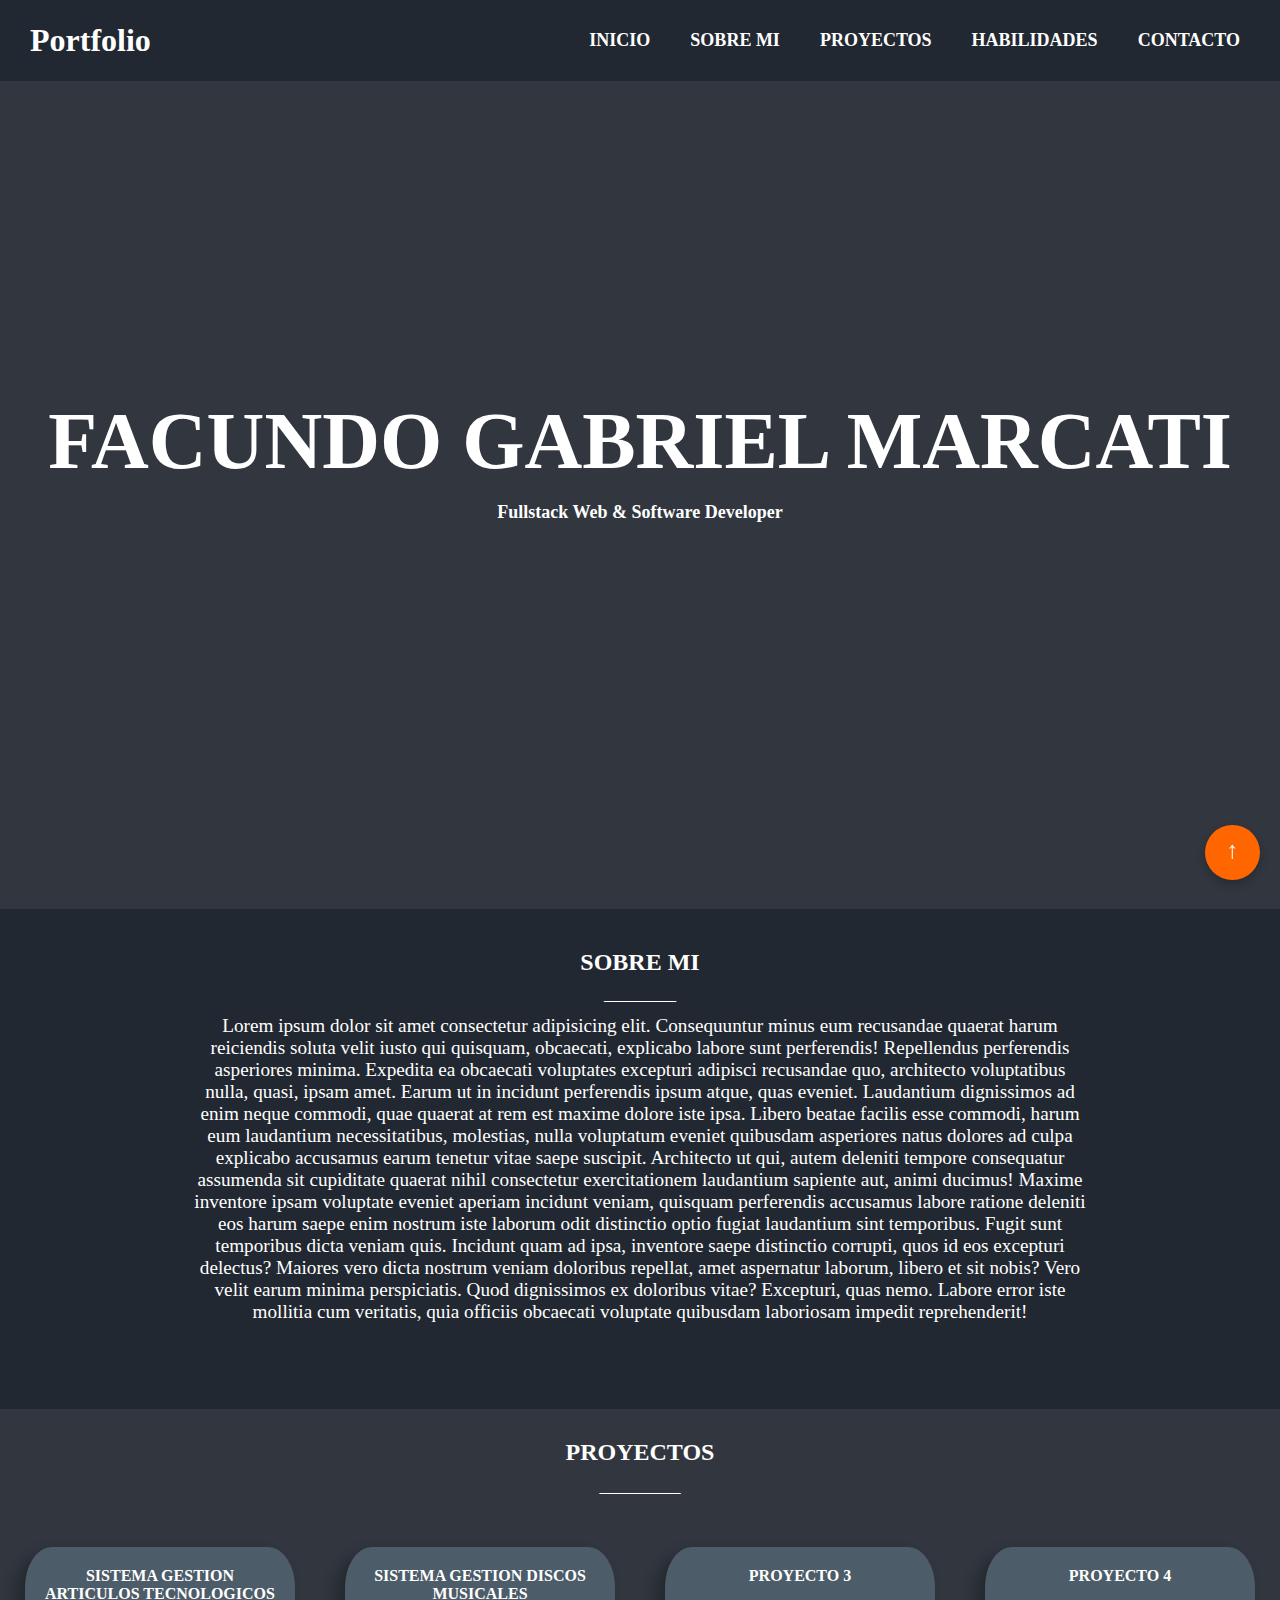
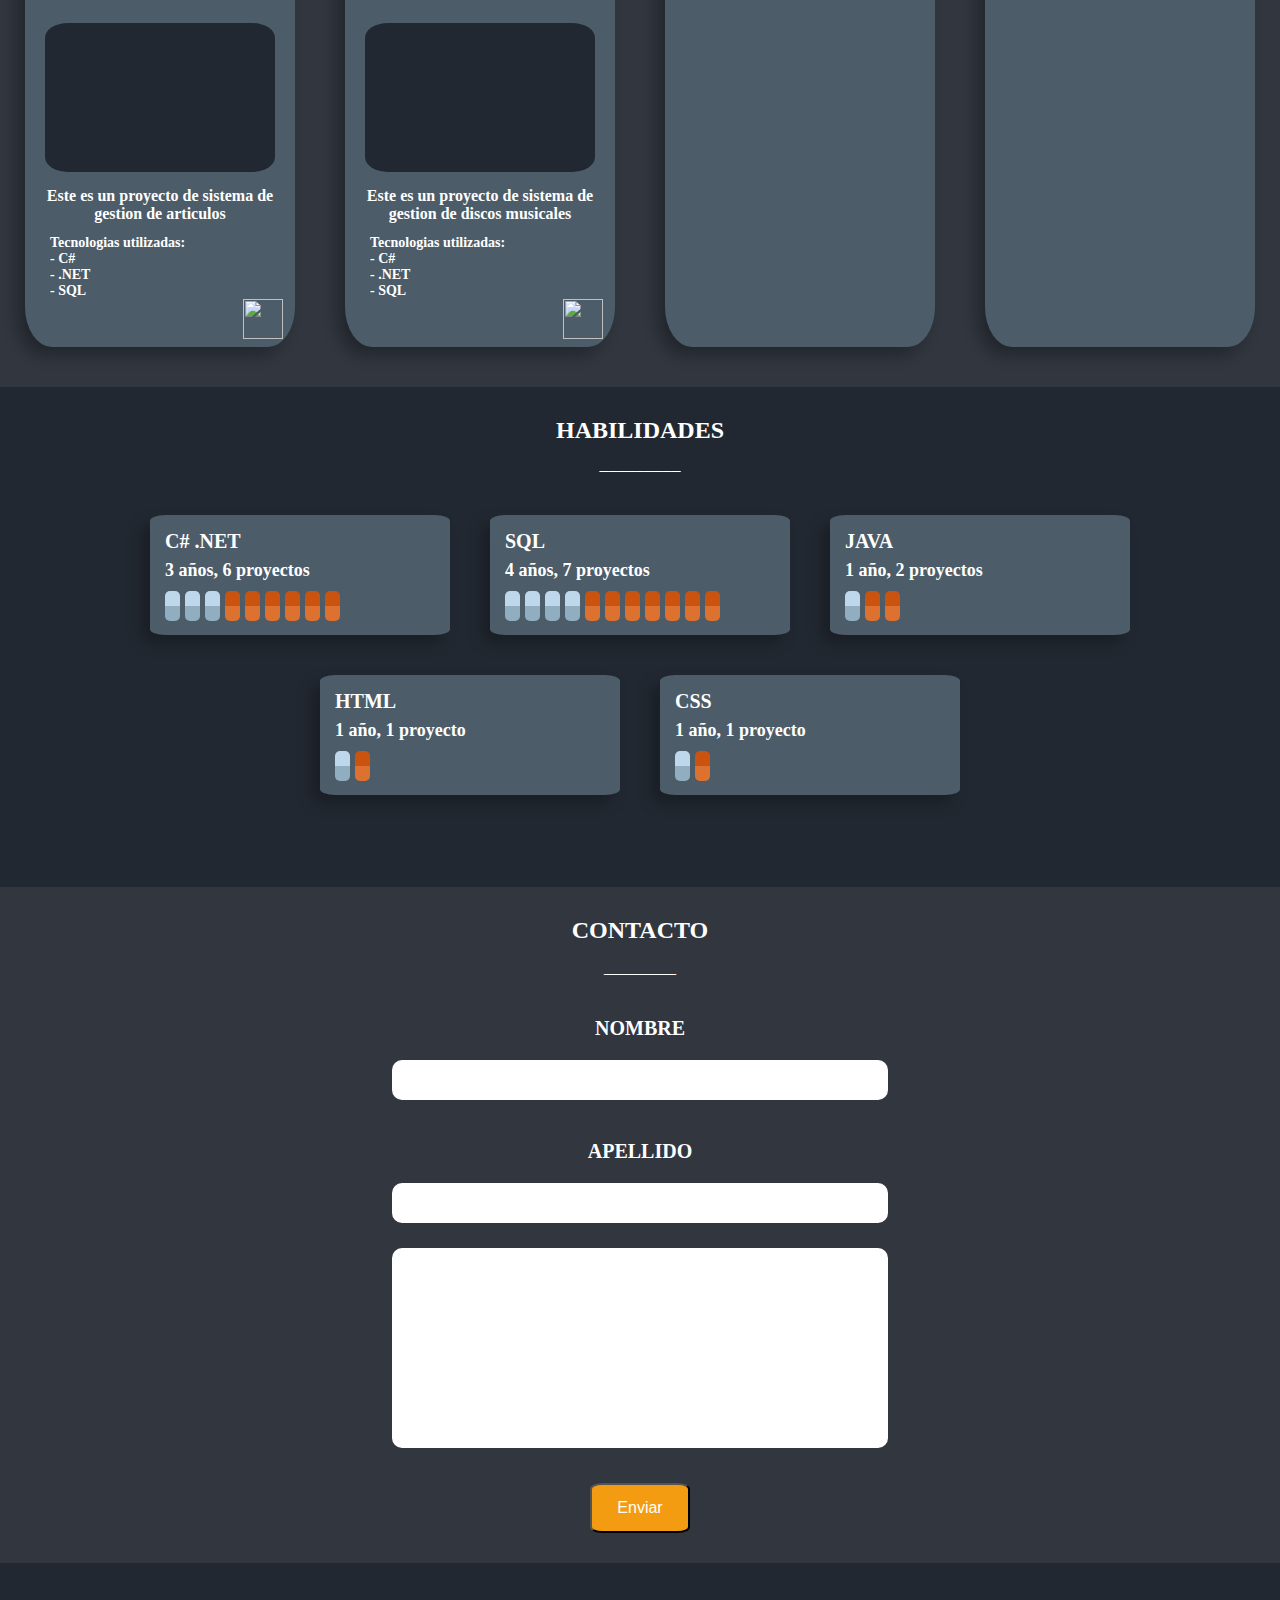
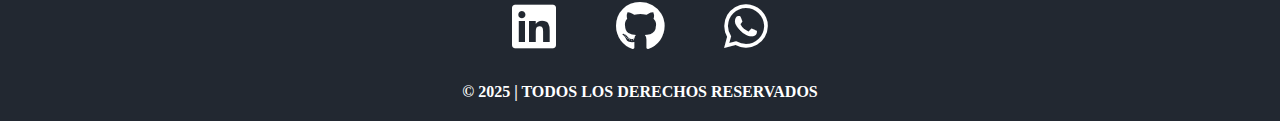
==== commit fde8bbf9: "Agrego habilidades + retoques en proyectos, contacto y footer" ====
--- a/Desarrollo-web/index.html
+++ b/Desarrollo-web/index.html
@@ -4,6 +4,7 @@
     <meta charset="UTF-8" />
     <meta name="viewport" content="width=device-width, initial-scale=1.0" />
     <link rel="stylesheet" href="./estilos.css" />
+    <link rel="stylesheet" href="https://cdnjs.cloudflare.com/ajax/libs/font-awesome/6.4.2/css/all.min.css">
     <title>FGM</title>
   </head>
   <body>
@@ -25,7 +26,8 @@
         <h3>Fullstack Web & Software Developer</h3>
       </section>
       <section id="sobre-mi">
-        <h1 class="sobreMi">Sobre mi</h1>
+        <h2 class="sobreMi">Sobre mi</h2>
+        <p>_________</p>
         <p class="desc">
           Lorem ipsum dolor sit amet consectetur adipisicing elit. Consequuntur
           minus eum recusandae quaerat harum reiciendis soluta velit iusto qui
@@ -77,7 +79,7 @@
             <h4>- C#</h4>
             <h4>- .NET</h4>
             <h4>- SQL</h4>
-            <a href="https://github.com/facumarcati/GestorDeArticulos" target="_blank"><img src="https://img.icons8.com/?size=100&id=106567&format=png&color=000000" alt=""></a>
+            <a href="https://github.com/facumarcati/GestorDeDiscos" target="_blank"><img src="https://img.icons8.com/?size=100&id=106567&format=png&color=000000" alt=""></a>
           </article>
           <article class="proyecto">
             <h2>Proyecto 3</h2>
@@ -90,16 +92,78 @@
 
       <section id="habilidades">
         <h2>Habilidades</h2>
-        <p>Estas son mis habilidades...</p>
+        <p>_________</p>
+        <div>
+          <article class="habilities">
+            <h2>C# .NET</h2>
+            <h3>3 años, 6 proyectos</h3>
+            <div>
+                <h4 class="ye"></h4>
+                <h4 class="ye"></h4>
+                <h4 class="ye"></h4>
+                <h4 class="pr"></h4>
+                <h4 class="pr"></h4>
+                <h4 class="pr"></h4>
+                <h4 class="pr"></h4>
+                <h4 class="pr"></h4>
+                <h4 class="pr"></h4>
+            </div>
+          </article>
+          <article class="habilities">
+            <h2>SQL</h2>
+            <h3>4 años, 7 proyectos</h3>
+            <div>
+              <h4 class="ye"></h4>
+              <h4 class="ye"></h4>
+              <h4 class="ye"></h4>
+              <h4 class="ye"></h4>
+              <h4 class="pr"></h4>
+              <h4 class="pr"></h4>
+              <h4 class="pr"></h4>
+              <h4 class="pr"></h4>
+              <h4 class="pr"></h4>
+              <h4 class="pr"></h4>
+              <h4 class="pr"></h4>
+            </div>
+          </article>
+          <article class="habilities">
+            <h2>Java</h2>
+            <h3>1 año, 2 proyectos</h3>
+            <div>
+              <h4 class="ye"></h4>
+              <h4 class="pr"></h4>
+              <h4 class="pr"></h4>
+            </div>
+          </article>
+          <article class="habilities">
+            <h2>HTML</h2>
+            <h3>1 año, 1 proyecto</h3>
+            <div>
+              <h4 class="ye"></h4>
+              <h4 class="pr"></h4>
+            </div>
+          </article>
+          <article class="habilities">
+            <h2>CSS</h2>
+            <h3>1 año, 1 proyecto</h3>
+            <div>
+              <h4 class="ye"></h4>
+              <h4 class="pr"></h4>
+            </div>
+          </article>
+        </div>
       </section>
 
       <section id="contacto">
         <h2>Contacto</h2>
-        <p>Nombre</p>
+        <p>_________</p>
+        <h3>NOMBRE</h3>
         <input type="text" />
-        <p>Apellido</p>
+        <h3>APELLIDO</h3>
         <input type="text" />
-        <textarea class="mensaje" name="" id=""></textarea>
+        <div class="textarea-container">
+          <textarea class="mensaje" name="" id=""></textarea>
+        </div>
         <div class="btn-container">
             <button class="btn-contacto">Enviar</button>
         </div>
@@ -109,9 +173,9 @@
     </main>
     <footer id="footer">
       <div class="redes-sociales">
-        <a href="https://github.com/facumarcati/" target="_blank">LINKEDIN</a>
-        <a href="https://github.com/facumarcati/" target="_blank"><img src="https://img.icons8.com/?size=100&id=106567&format=png&color=000000" alt=""></a>
-        <a href="https://github.com/facumarcati/" target="_blank">WHATSPP</a>
+        <a href="https://www.linkedin.com/in/facundomarcati/" target="_blank" class="icon-link"><i class="fa-brands fa-linkedin"></i></a>
+        <a href="https://github.com/facumarcati/" target="_blank" class="icon-link"><i class="fa-brands fa-github"></i></a>
+        <a href="https://wa.me/+5491149797759?text=Hola, visité tu portafolio y me gustaría conversar sobre una posible colaboración." target="_blank" class="icon-link"><i class="fa-brands fa-whatsapp"></i></a>
       </div>
       <h2>© 2025 | TODOS LOS DERECHOS RESERVADOS</h2>
     </footer>
--- a/Desarrollo-web/estilos.css
+++ b/Desarrollo-web/estilos.css
@@ -68,7 +68,7 @@
 #principal h1 {
   text-align: center;
   padding-top: 35vh;
-  font-size: 450%;
+  font-size: 500%;
 }
 
 #principal h3 {
@@ -80,13 +80,21 @@
 #sobre-mi {
   background-color: #222831;
   width: 100%;
-  height: 400px;
+  height: 500px;
   overflow: hidden;
 }
 
 .sobreMi {
   color: white;
-  padding-top: 40px;
+  font-size: 24px;
+  padding-top: 30px;
+  display: flex;
+  justify-content: center;
+  align-items: center;
+}
+
+#sobre-mi p {
+  color: white;
   display: flex;
   justify-content: center;
   align-items: center;
@@ -98,9 +106,8 @@
   display: flex;
   justify-content: center;
   align-items: center;
-  height: 50%;
-  padding: 40px 70px;
-  padding-top: 10%;
+  height: 70%;
+  padding: 80px 15% 50px 15%;
   text-align: center;
   max-height: 300px;
 }
@@ -135,6 +142,10 @@
   align-items: center;
 }
 
+.div-proyecto h2 {
+  font-size: 24px;
+}
+
 .div-proyecto p {
   font-size: large;
 }
@@ -143,17 +154,17 @@
   display: flex;
   justify-content: center;
   align-items: center;
-  gap: 30px;
+  gap: 50px;
   width: 100%;
   flex-wrap: wrap;
 }
 
 .proyecto {
-  background-color: #222831;
+  background-color: #4c5c68;
   width: 270px;
   height: 400px;
-  border-radius: 15%;
-  box-shadow: 0 4px 10px rgba(0, 0, 0, 0.3);
+  border-radius: 10%;
+  box-shadow: -8px 8px 15px rgba(0, 0, 0, 0.3);
   transition: transform 0.3s ease;
   display: flex;
   flex-direction: column;
@@ -163,7 +174,7 @@
   transform: translateY(-5px);
 }
 
-.proyecto h2{
+.proyecto h2 {
   color: white;
   font-size: 16px;
   display: flex;
@@ -172,8 +183,8 @@
   padding: 10px 20px 10px 20px;
 }
 
-.proyecto article{
-  background-color: #31363f;
+.proyecto article {
+  background-color: #222831;
   width: 85%;
   height: 50%;
   border-radius: 10%;
@@ -183,7 +194,7 @@
   margin: 0 auto;
 }
 
-.proyecto h3{
+.proyecto h3 {
   color: white;
   font-size: 16px;
   display: flex;
@@ -192,23 +203,23 @@
   padding: 15px 10px 12px 10px;
 }
 
-.proyecto H4{
+.proyecto H4 {
   color: white;
   font-size: 14px;
   display: flex;
   text-align: left;
   justify-content: left;
-  padding-left: 20px;
-}
-
-.proyecto a{
+  padding-left: 25px;
+}
+
+.proyecto a {
   display: flex;
   justify-content: right;
-  padding-right: 20px;
-  padding-bottom: 5px;
-}
-
-.proyecto img{
+  padding-right: 12px;
+  padding-bottom: 8px;
+}
+
+.proyecto img {
   width: 40px;
   height: 40px;
 }
@@ -216,26 +227,102 @@
 #habilidades {
   background-color: #222831;
   width: 100%;
-  height: 400px;
-  color: white;
-}
-
-#habilidades h2 {
-  justify-content: center;
-  align-items: center;
-  display: flex;
-  padding-top: 40px;
-  font-size: larger;
+  height: 500px;
+  color: white;
+}
+
+#habilidades > h2 {
+  justify-content: center;
+  align-items: center;
+  display: flex;
+  padding-top: 30px;
+  padding-bottom: 10px;
+  font-size: 24px;
+  margin: 0;
+}
+
+#habilidades p {
+  justify-content: center;
+  align-items: center;
+  display: flex;
+  font-size: large;
+  padding-bottom: 20px;
+}
+
+#habilidades > div {
+  display: flex;
+  flex-wrap: wrap;
+  justify-content: center;
+  gap: 40px;
+  max-width: 1000px;
+  margin: 0 auto;
+  padding-top: 20px;
+  padding-bottom: 50px;
+}
+
+.habilities {
+  max-width: 300px;
+}
+
+.habilities {
+  background-color: #4c5c68;
+  width: 300px;
+  height: 120px;
+  border-radius: 5%;
+  display: flex;
+  flex-direction: column;
+  align-items: flex-start;
+  justify-content: flex-start;
+  padding: 15px;
+  color: white;
+  box-shadow: -8px 8px 15px rgba(0, 0, 0, 0.25);
+  transition: transform 0.3s ease;
+}
+
+.habilities:hover {
+  transform: translateY(-5px);
+}
+
+.habilities h2 {
   margin: 0;
   font-size: 20px;
 }
 
-#habilidades p {
-  justify-content: center;
-  align-items: center;
-  display: flex;
-  font-size: large;
-  padding-top: 40px;
+.habilities h3 {
+  padding-top: 3px;
+  padding-bottom: 3px;
+  margin: 4px 0 0 0;
+  font-size: 18px;
+}
+
+.habilities > div {
+  display: flex;
+  flex-direction: row;
+  gap: 5px;
+}
+
+.ye {
+  width: 15px;
+  height: 30px;
+  background: linear-gradient(
+    to top,
+    #91aec1 50%,
+    #bfd7ea 50%
+  ); /* Mitad de un color y mitad de otro */
+  border-radius: 5px;
+  margin-top: 7px;
+}
+
+.pr {
+  width: 15px;
+  height: 30px;
+  background: linear-gradient(
+    to top,
+    #dd7230 50%,
+    #ca5310 50%
+  ); /* Mitad de un color y mitad de otro */
+  border-radius: 5px;
+  margin-top: 7px;
 }
 
 #contacto {
@@ -248,41 +335,50 @@
   align-items: center;
   justify-content: center;
   padding: 20px;
-  gap: 10px;
+  gap: 15px;
 }
 
 #contacto h2 {
-  font-size: 22px;
+  font-size: 24px;
   margin: 0;
-  padding: 10px;
-  text-align: center;
-}
-
-#contacto p {
-  font-size: 18px;
+  padding-top: 10px;
+  text-align: center;
+}
+
+#contacto h3 {
+  font-size: 20px;
+  padding-top: 15px;
   margin: 10px 0 5px;
 }
 
-input, 
+.textarea-container {
+  width: 100%;
+  display: flex;
+  justify-content: center;
+  margin-top: 10px;
+}
+
+input,
 .mensaje {
   width: 40%;
   max-width: 700px;
   height: 40px;
   background-color: white;
-  padding: 8px;
   border-radius: 10px;
+  padding-left: 10px;
   border: none;
 }
 
 .mensaje {
   height: 200px;
   resize: none;
+  padding-top: 10px;
 }
 
 .btn-container {
-  width: 100%; 
-  display: flex;
-  justify-content: center; 
+  width: 100%;
+  display: flex;
+  justify-content: center;
   margin-top: 20px;
   margin-bottom: 10px;
 }
@@ -291,6 +387,7 @@
   width: 100px;
   height: 50px;
   border-radius: 12%;
+  font-size: 16px;
   background-color: #f39c12;
   color: white;
   cursor: pointer;
@@ -332,13 +429,16 @@
   flex-direction: column;
 }
 
-#footer .redes-sociales{
-  margin: 20px;
-}
-
-#footer img{
-  width: 80px;
+#footer .redes-sociales {
+  margin: 10px;
+  width: 100%;
   height: 80px;
+  font-size: 50px;
+  display: flex;
+  justify-content: center;
+  align-items: center;
+  padding-top: 30px;
+  gap: 60px;
 }
 
 #footer h2 {
@@ -346,3 +446,8 @@
   color: white;
   font-size: medium;
 }
+
+.icon-link {
+  color: white;
+  text-decoration: none;
+}
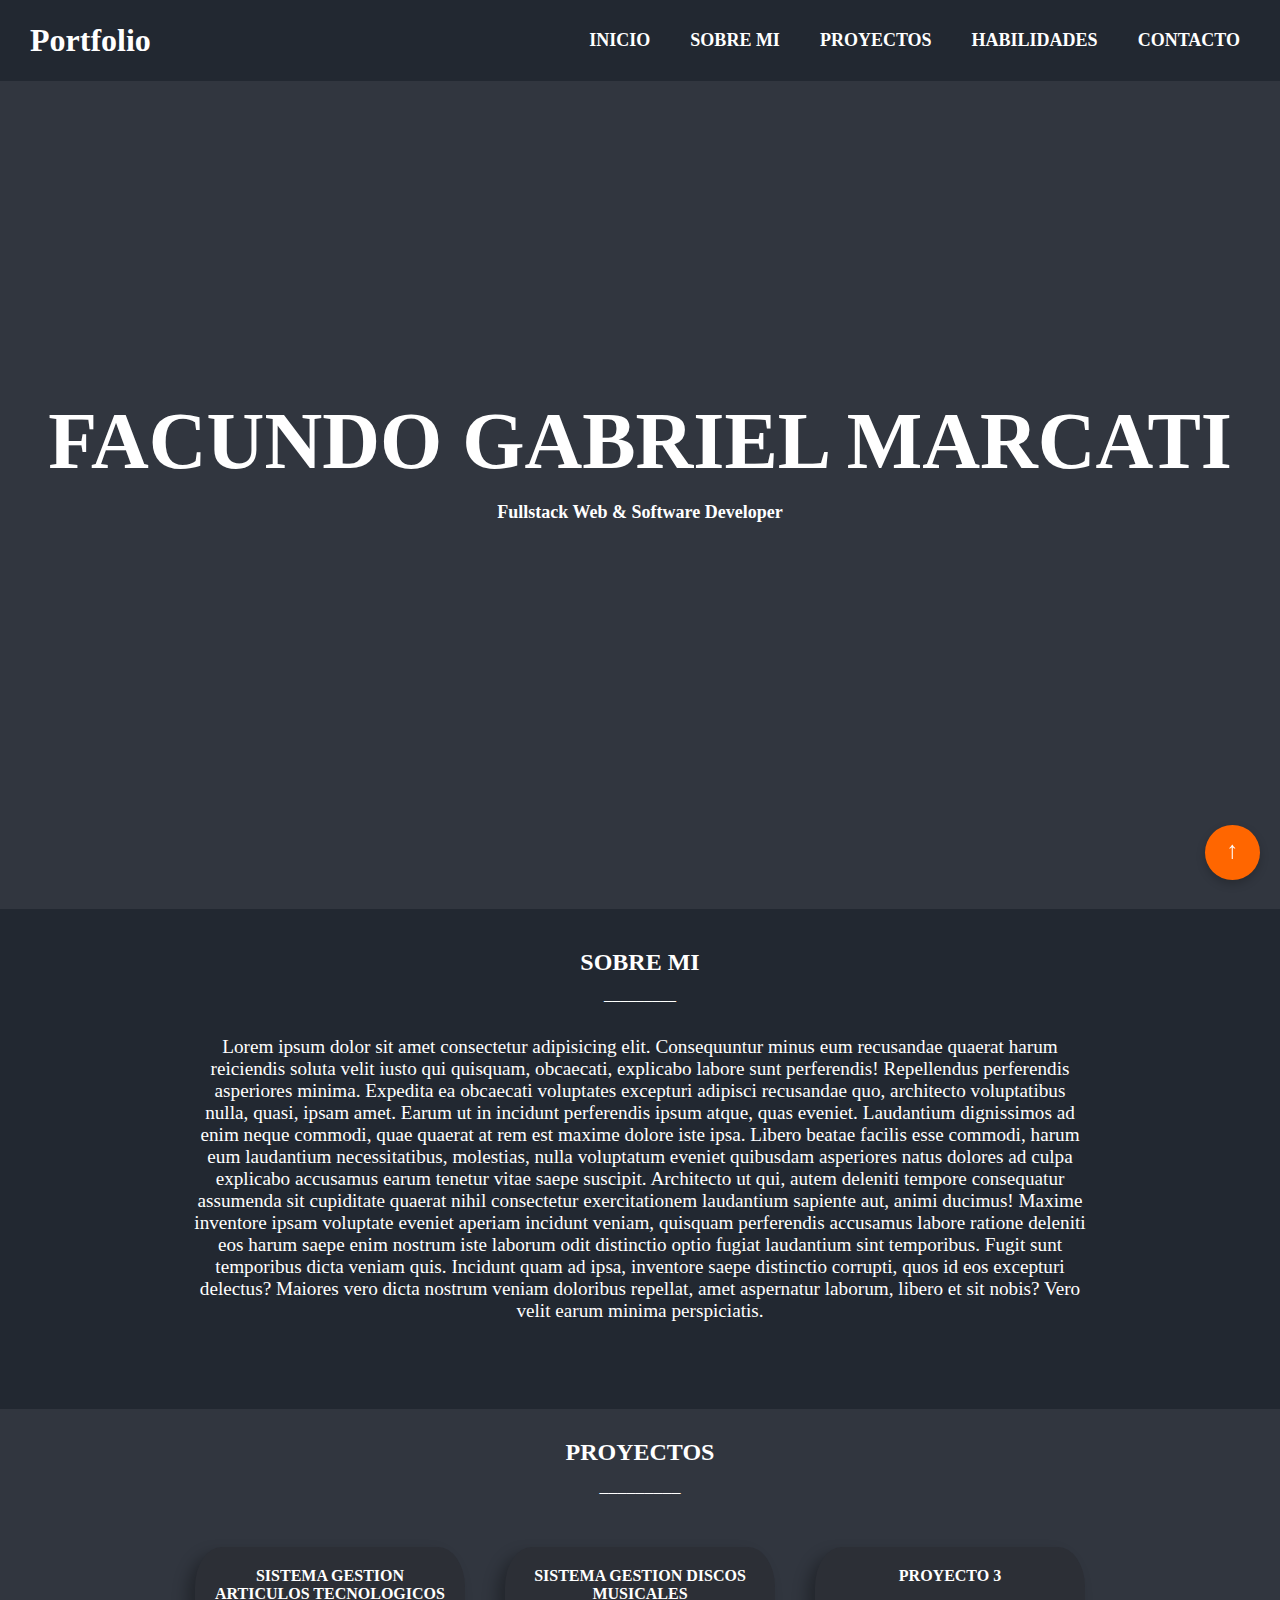
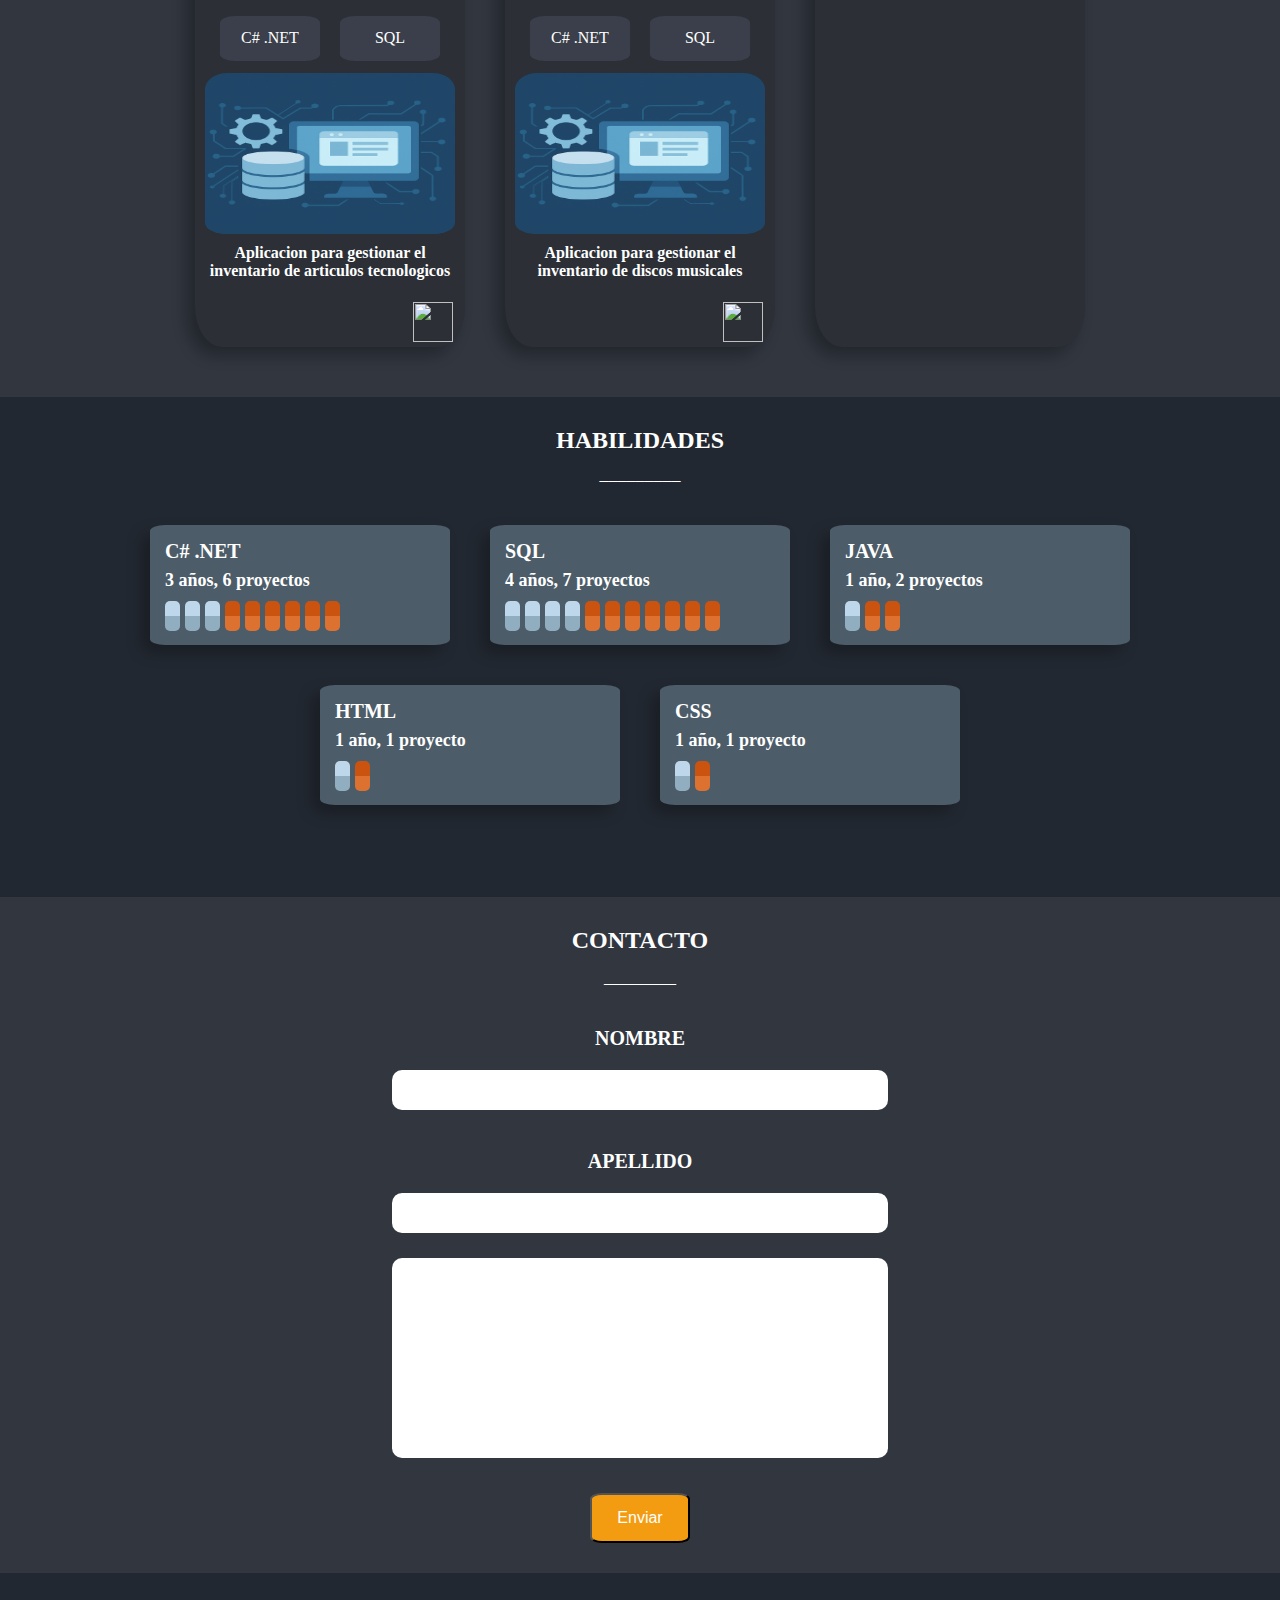
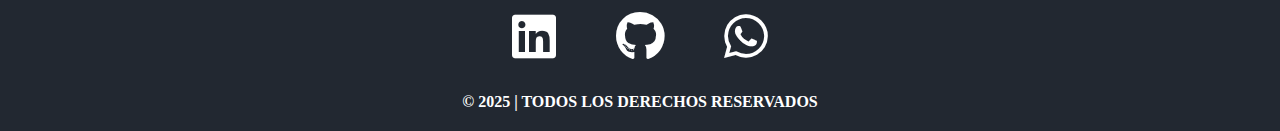
==== commit 05260527: "Agrego el contenido en los html + imagen en proyecto" ====
--- a/Desarrollo-web/index.html
+++ b/Desarrollo-web/index.html
@@ -6,6 +6,7 @@
     <link rel="stylesheet" href="./estilos.css" />
     <link rel="stylesheet" href="https://cdnjs.cloudflare.com/ajax/libs/font-awesome/6.4.2/css/all.min.css">
     <title>FGM</title>
+    <link rel="icon" href="" class="fa-solid fa-f">
   </head>
   <body>
     <header id="header">
@@ -13,10 +14,10 @@
         <h1 class="titulo">Portfolio</h1>
         <nav class="navbar">
           <h2><a href="#index">Inicio</a></h2>
-          <h2><a href="#sobre-mi">Sobre mi</a></h2>
-          <h2><a href="#proyectos">Proyectos</a></h2>
-          <h2><a href="#habilidades">Habilidades</a></h2>
-          <h2><a href="#contacto">Contacto</a></h2>
+          <h2><a href="./sobre-mi.html">Sobre mi</a></h2>
+          <h2><a href="./proyectos.html">Proyectos</a></h2>
+          <h2><a href="./habilidades.html">Habilidades</a></h2>
+          <h2><a href="./contacto.html">Contacto</a></h2>
         </nav>
       </div>
     </header>
@@ -25,37 +26,35 @@
         <h1>FACUNDO GABRIEL MARCATI</h1>
         <h3>Fullstack Web & Software Developer</h3>
       </section>
-      <section id="sobre-mi">
-        <h2 class="sobreMi">Sobre mi</h2>
-        <p>_________</p>
-        <p class="desc">
-          Lorem ipsum dolor sit amet consectetur adipisicing elit. Consequuntur
-          minus eum recusandae quaerat harum reiciendis soluta velit iusto qui
-          quisquam, obcaecati, explicabo labore sunt perferendis! Repellendus
-          perferendis asperiores minima. Expedita ea obcaecati voluptates
-          excepturi adipisci recusandae quo, architecto voluptatibus nulla,
-          quasi, ipsam amet. Earum ut in incidunt perferendis ipsum atque, quas
-          eveniet. Laudantium dignissimos ad enim neque commodi, quae quaerat at
-          rem est maxime dolore iste ipsa. Libero beatae facilis esse commodi,
-          harum eum laudantium necessitatibus, molestias, nulla voluptatum
-          eveniet quibusdam asperiores natus dolores ad culpa explicabo
-          accusamus earum tenetur vitae saepe suscipit. Architecto ut qui, autem
-          deleniti tempore consequatur assumenda sit cupiditate quaerat nihil
-          consectetur exercitationem laudantium sapiente aut, animi ducimus!
-          Maxime inventore ipsam voluptate eveniet aperiam incidunt veniam,
-          quisquam perferendis accusamus labore ratione deleniti eos harum saepe
-          enim nostrum iste laborum odit distinctio optio fugiat laudantium sint
-          temporibus. Fugit sunt temporibus dicta veniam quis. Incidunt quam ad
-          ipsa, inventore saepe distinctio corrupti, quos id eos excepturi
-          delectus? Maiores vero dicta nostrum veniam doloribus repellat, amet
-          aspernatur laborum, libero et sit nobis? Vero velit earum minima
-          perspiciatis. Quod dignissimos ex doloribus vitae? Excepturi, quas
-          nemo. Labore error iste mollitia cum veritatis, quia officiis
-          obcaecati voluptate quibusdam laboriosam impedit reprehenderit!
-        </p>
-      </section>
-
-      <section id="proyectos">
+      
+    <section id="sobre-mi">
+      <h2 class="sobreMi">Sobre mi</h2>
+      <p>_________</p>
+      <p class="desc">
+        Lorem ipsum dolor sit amet consectetur adipisicing elit. Consequuntur
+        minus eum recusandae quaerat harum reiciendis soluta velit iusto qui
+        quisquam, obcaecati, explicabo labore sunt perferendis! Repellendus
+        perferendis asperiores minima. Expedita ea obcaecati voluptates
+        excepturi adipisci recusandae quo, architecto voluptatibus nulla,
+        quasi, ipsam amet. Earum ut in incidunt perferendis ipsum atque, quas
+        eveniet. Laudantium dignissimos ad enim neque commodi, quae quaerat at
+        rem est maxime dolore iste ipsa. Libero beatae facilis esse commodi,
+        harum eum laudantium necessitatibus, molestias, nulla voluptatum
+        eveniet quibusdam asperiores natus dolores ad culpa explicabo
+        accusamus earum tenetur vitae saepe suscipit. Architecto ut qui, autem
+        deleniti tempore consequatur assumenda sit cupiditate quaerat nihil
+        consectetur exercitationem laudantium sapiente aut, animi ducimus!
+        Maxime inventore ipsam voluptate eveniet aperiam incidunt veniam,
+        quisquam perferendis accusamus labore ratione deleniti eos harum saepe
+        enim nostrum iste laborum odit distinctio optio fugiat laudantium sint
+        temporibus. Fugit sunt temporibus dicta veniam quis. Incidunt quam ad
+        ipsa, inventore saepe distinctio corrupti, quos id eos excepturi
+        delectus? Maiores vero dicta nostrum veniam doloribus repellat, amet
+        aspernatur laborum, libero et sit nobis? Vero velit earum minima
+        perspiciatis.
+      </p>
+    </section>
+    <section id="proyectos">
         <div class="div-proyecto">
           <h2>Proyectos</h2>
           <p>_________</p>
@@ -63,29 +62,30 @@
         <div class="proyectos-container">
           <article class="proyecto">
             <h2>Sistema Gestion Articulos Tecnologicos</h2>
-            <article></article>
-            <h3>Este es un proyecto de sistema de gestion de articulos</h3>
-            <h4>Tecnologias utilizadas:</h3>
-            <h4>- C#</h4>
-            <h4>- .NET</h4>
-            <h4>- SQL</h4>
-            <a href="https://github.com/facumarcati/GestorDeArticulos" target="_blank"><img src="https://img.icons8.com/?size=100&id=106567&format=png&color=000000" alt=""></a>
+            <div class="contenedor-tecnologias-proyecto">
+              <span>C# .NET</span>
+              <span>SQL</span>
+            </div>
+            <div class="contenedor-imagen">
+              <img class="img-pr" src="assets/diseño-abstracto-tecnología.png" alt="">
+            </div>
+            <h3>Aplicacion para gestionar el inventario de articulos tecnologicos</h3>
+            <a href="https://github.com/facumarcati/GestorDeArticulos" target="_blank"><img class="proyecto-github" src="https://img.icons8.com/?size=100&id=106567&format=png&color=000000" alt=""></a>
           </article>
           <article class="proyecto">
             <h2>Sistema Gestion Discos Musicales</h2>
-            <article></article>
-            <h3>Este es un proyecto de sistema de gestion de discos musicales</h3>
-            <h4>Tecnologias utilizadas:</h3>
-            <h4>- C#</h4>
-            <h4>- .NET</h4>
-            <h4>- SQL</h4>
-            <a href="https://github.com/facumarcati/GestorDeDiscos" target="_blank"><img src="https://img.icons8.com/?size=100&id=106567&format=png&color=000000" alt=""></a>
+            <div class="contenedor-tecnologias-proyecto">
+              <span>C# .NET</span>
+              <span>SQL</span>
+            </div>
+            <div class="contenedor-imagen">
+              <img class="img-pr" src="assets/diseño-abstracto-tecnología.png" alt="">
+            </div>
+            <h3>Aplicacion para gestionar el inventario de discos musicales</h3>
+            <a href="https://github.com/facumarcati/GestorDeDiscos" target="_blank"><img class="proyecto-github" src="https://img.icons8.com/?size=100&id=106567&format=png&color=000000" alt=""></a>
           </article>
           <article class="proyecto">
             <h2>Proyecto 3</h2>
-          </article>
-          <article class="proyecto">
-            <h2>Proyecto 4</h2>
           </article>
         </div>
       </section>
--- a/Desarrollo-web/estilos.css
+++ b/Desarrollo-web/estilos.css
@@ -107,9 +107,9 @@
   justify-content: center;
   align-items: center;
   height: 70%;
-  padding: 80px 15% 50px 15%;
-  text-align: center;
-  max-height: 300px;
+  padding: 50px 15% 50px 15%;
+  text-align: center;
+  max-height: 500px;
 }
 
 #proyectos {
@@ -154,13 +154,14 @@
   display: flex;
   justify-content: center;
   align-items: center;
-  gap: 50px;
+  gap: 40px;
   width: 100%;
   flex-wrap: wrap;
+  padding: 0 40px 10px 40px;
 }
 
 .proyecto {
-  background-color: #4c5c68;
+  background-color: #2c2f36;
   width: 270px;
   height: 400px;
   border-radius: 10%;
@@ -180,18 +181,20 @@
   display: flex;
   justify-content: center;
   text-align: center;
-  padding: 10px 20px 10px 20px;
-}
-
-.proyecto article {
-  background-color: #222831;
-  width: 85%;
-  height: 50%;
-  border-radius: 10%;
-  display: flex;
-  justify-content: center;
-  align-items: center;
-  margin: 0 auto;
+  padding: 10px 20px 0 20px;
+}
+
+.contenedor-imagen {
+  width: 80%;
+  height: 40%;
+}
+
+.contenedor-imagen img {
+  width: 125%;
+  height: 110%;
+  display: block;
+  border-radius: 12%;
+  padding: 5px 10px 10px 10px;
 }
 
 .proyecto h3 {
@@ -200,7 +203,7 @@
   display: flex;
   text-align: center;
   justify-content: center;
-  padding: 15px 10px 12px 10px;
+  padding: 16px 10px 22px 10px;
 }
 
 .proyecto H4 {
@@ -216,12 +219,48 @@
   display: flex;
   justify-content: right;
   padding-right: 12px;
-  padding-bottom: 8px;
-}
-
-.proyecto img {
+}
+
+.img-pr{
+  width: auto;
+  height: auto;
+}
+
+.proyecto-github {
   width: 40px;
   height: 40px;
+}
+
+.contenedor-tecnologias-proyecto{
+  color: white;
+  display: flex;
+  justify-content: center;
+  align-items: center;
+  width: 100%;
+  height: 50px;
+  gap: 20px;
+  margin-bottom: 5px;
+}
+
+.contenedor-tecnologias-proyecto span:hover {
+  box-shadow: 0 0 5px rgba(0, 255, 255, 0.8),
+              0 0 10px rgba(0, 255, 255, 0.7);
+  transform: scale(1.05);
+}
+
+span{
+  background-color: #3a3f4b;
+  width: 100px;
+  height: 90%;
+  display: flex;
+  justify-content: center;
+  align-items: center;
+  border-radius: 15%;
+}
+
+.span:hover{
+  
+  filter: brightness(1.2) saturate(1.3);
 }
 
 #habilidades {
@@ -427,6 +466,7 @@
   align-items: center;
   display: flex;
   flex-direction: column;
+  color: white;
 }
 
 #footer .redes-sociales {
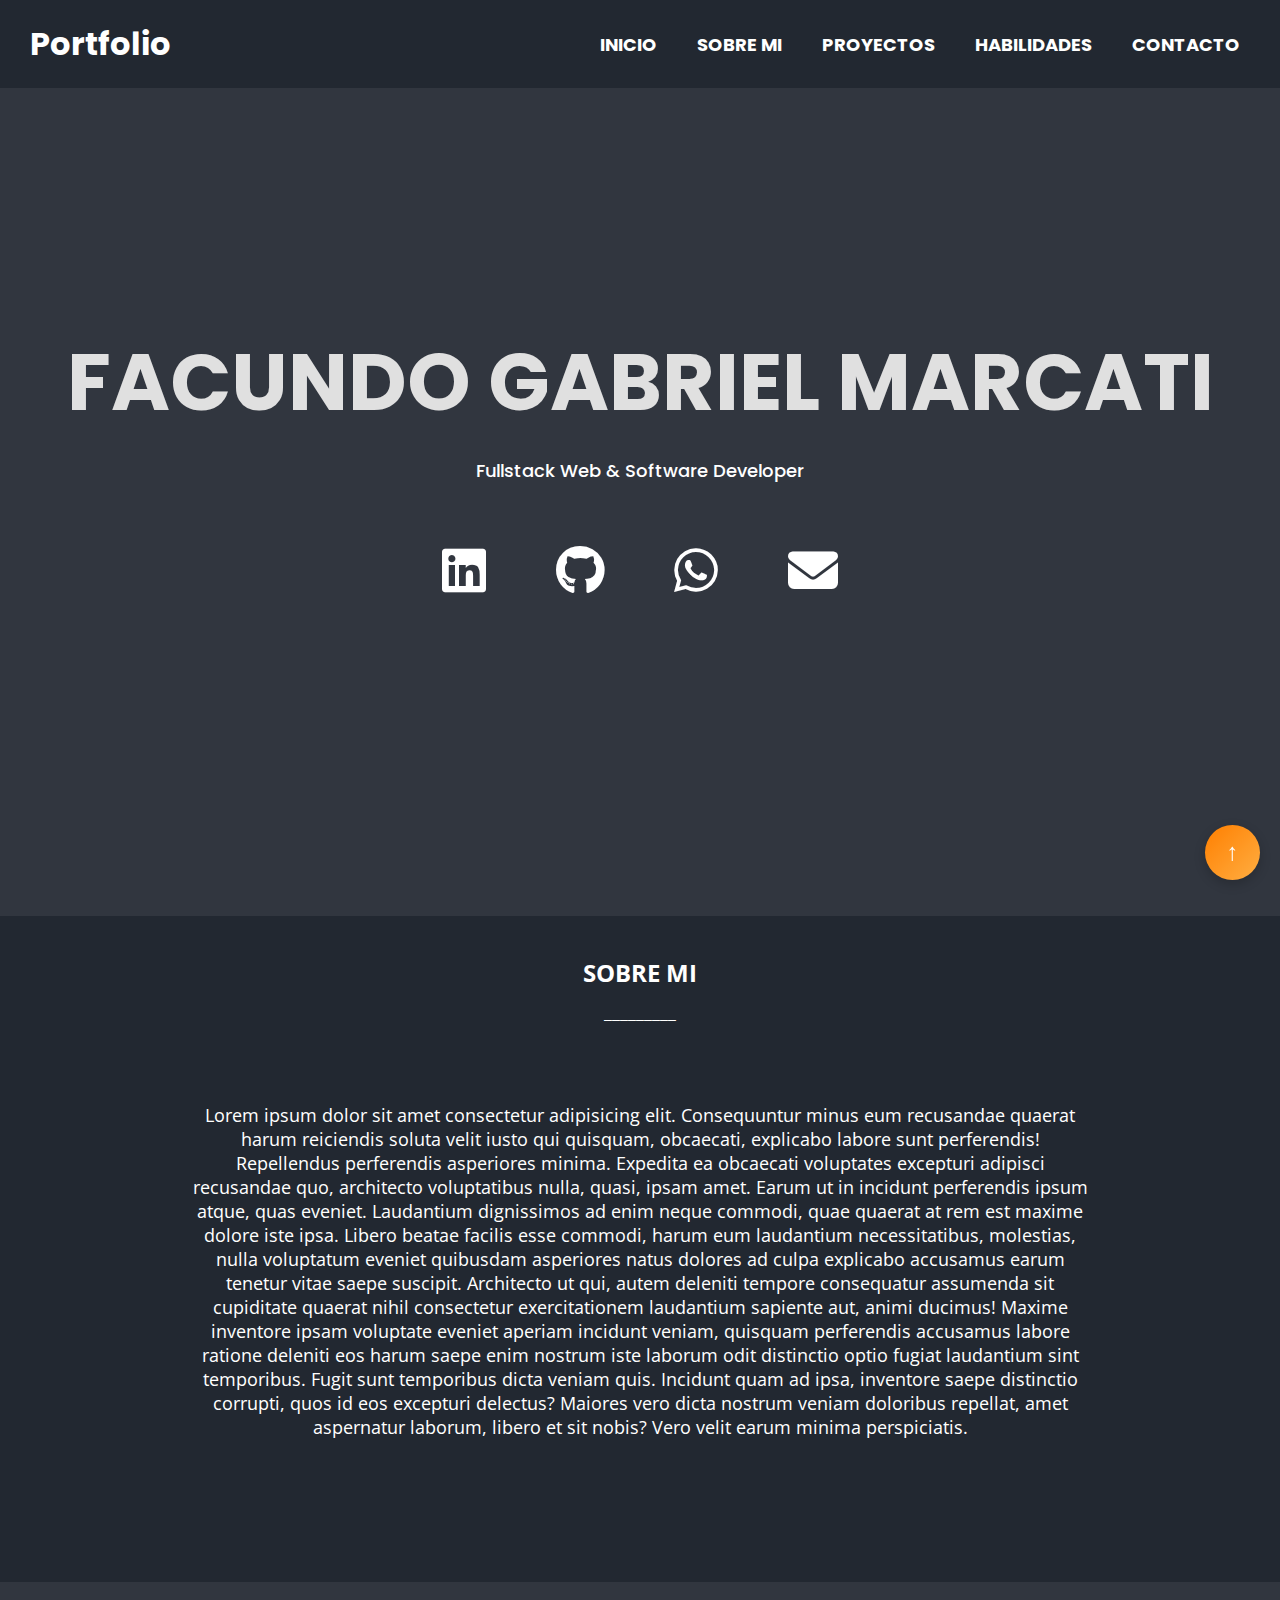
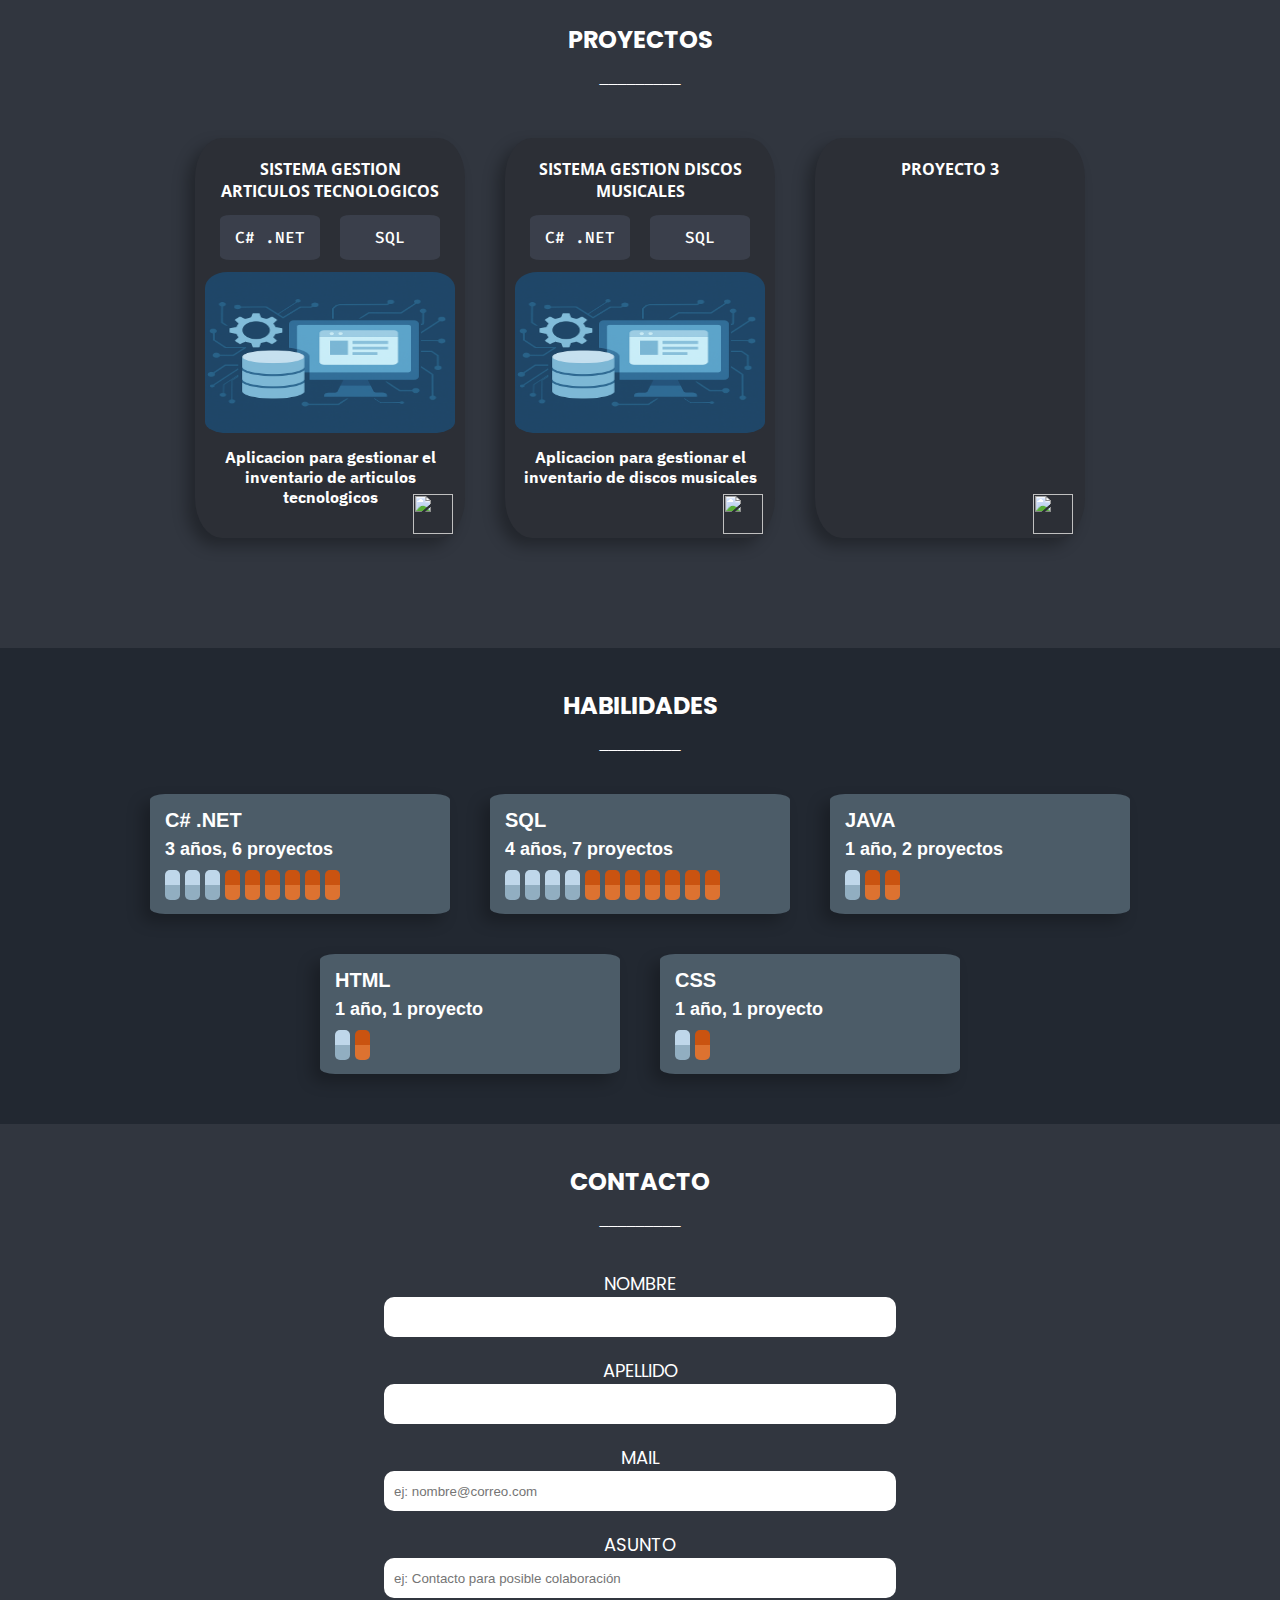
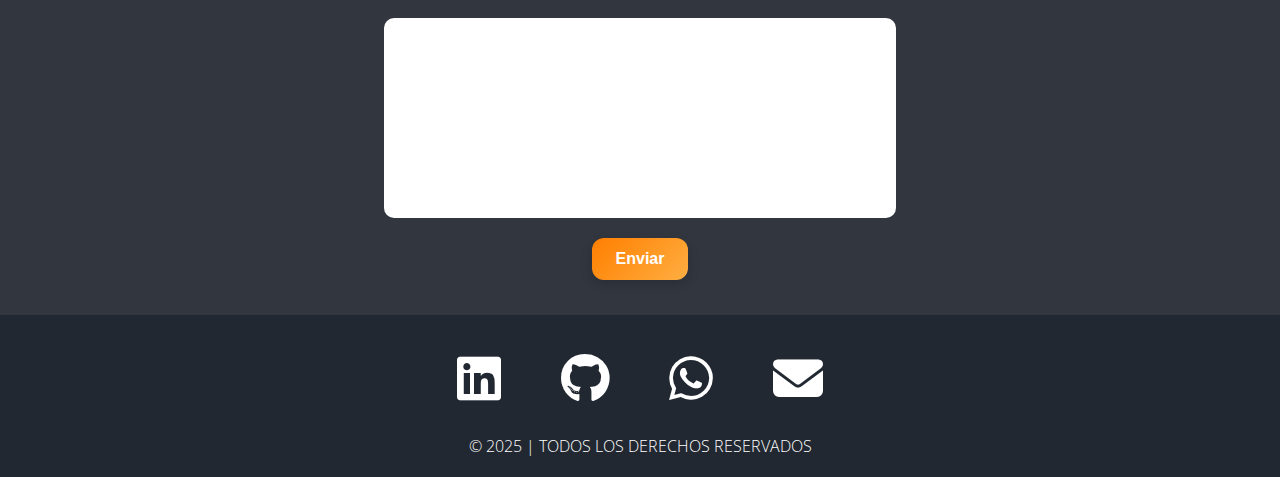
==== commit 366a61ff: "Agrego fuentes + arreglo de errores" ====
--- a/Desarrollo-web/index.html
+++ b/Desarrollo-web/index.html
@@ -4,9 +4,29 @@
     <meta charset="UTF-8" />
     <meta name="viewport" content="width=device-width, initial-scale=1.0" />
     <link rel="stylesheet" href="./estilos.css" />
-    <link rel="stylesheet" href="https://cdnjs.cloudflare.com/ajax/libs/font-awesome/6.4.2/css/all.min.css">
+    <link rel="preconnect" href="https://fonts.googleapis.com" />
+    <link rel="preconnect" href="https://fonts.gstatic.com" crossorigin />
+    <link
+      rel="stylesheet"
+      href="https://cdnjs.cloudflare.com/ajax/libs/font-awesome/6.4.2/css/all.min.css"
+    />
+    <link
+      href="https://fonts.googleapis.com/css2?family=Fira+Code:wght@400;500&family=Open+Sans:ital,wght@0,300;0,400;0,600;1,400&family=Poppins:wght@400;500;600;700;800&display=swap"
+      rel="stylesheet"
+    />
+    <link
+      href="https://fonts.googleapis.com/css2?family=Lato:ital,wght@0,300;0,400;0,700;1,400&family=Montserrat:wght@400;500;600;700;800&family=Roboto+Mono:wght@400;500&display=swap"
+      rel="stylesheet"
+    />
+    <link
+      href="https://fonts.googleapis.com/css2?family=JetBrains+Mono:wght@400;500&family=Raleway:wght@400;500;600;700;800&family=Source+Sans+Pro:ital,wght@0,300;0,400;0,600;1,400&display=swap"
+      rel="stylesheet"
+    />
+    <link
+      rel="stylesheet"
+      href="https://fonts.googleapis.com/css2?family=IBM+Plex+Sans&display=swap"
+    />
     <title>FGM</title>
-    <link rel="icon" href="" class="fa-solid fa-f">
   </head>
   <body>
     <header id="header">
@@ -25,36 +45,62 @@
       <section id="principal">
         <h1>FACUNDO GABRIEL MARCATI</h1>
         <h3>Fullstack Web & Software Developer</h3>
-      </section>
-      
-    <section id="sobre-mi">
-      <h2 class="sobreMi">Sobre mi</h2>
-      <p>_________</p>
-      <p class="desc">
-        Lorem ipsum dolor sit amet consectetur adipisicing elit. Consequuntur
-        minus eum recusandae quaerat harum reiciendis soluta velit iusto qui
-        quisquam, obcaecati, explicabo labore sunt perferendis! Repellendus
-        perferendis asperiores minima. Expedita ea obcaecati voluptates
-        excepturi adipisci recusandae quo, architecto voluptatibus nulla,
-        quasi, ipsam amet. Earum ut in incidunt perferendis ipsum atque, quas
-        eveniet. Laudantium dignissimos ad enim neque commodi, quae quaerat at
-        rem est maxime dolore iste ipsa. Libero beatae facilis esse commodi,
-        harum eum laudantium necessitatibus, molestias, nulla voluptatum
-        eveniet quibusdam asperiores natus dolores ad culpa explicabo
-        accusamus earum tenetur vitae saepe suscipit. Architecto ut qui, autem
-        deleniti tempore consequatur assumenda sit cupiditate quaerat nihil
-        consectetur exercitationem laudantium sapiente aut, animi ducimus!
-        Maxime inventore ipsam voluptate eveniet aperiam incidunt veniam,
-        quisquam perferendis accusamus labore ratione deleniti eos harum saepe
-        enim nostrum iste laborum odit distinctio optio fugiat laudantium sint
-        temporibus. Fugit sunt temporibus dicta veniam quis. Incidunt quam ad
-        ipsa, inventore saepe distinctio corrupti, quos id eos excepturi
-        delectus? Maiores vero dicta nostrum veniam doloribus repellat, amet
-        aspernatur laborum, libero et sit nobis? Vero velit earum minima
-        perspiciatis.
-      </p>
-    </section>
-    <section id="proyectos">
+        <div class="redes-sociales">
+          <a
+            href="https://www.linkedin.com/in/facundomarcati/"
+            target="_blank"
+            class="icon-link"
+            ><i class="fa-brands fa-linkedin"></i
+          ></a>
+          <a
+            href="https://github.com/facumarcati/"
+            target="_blank"
+            class="icon-link"
+            ><i class="fa-brands fa-github"></i
+          ></a>
+          <a
+            href="https://wa.me/+5491149797759?text=Hola, visité tu portafolio y me gustaría conversar sobre una posible colaboración."
+            target="_blank"
+            class="icon-link"
+            ><i class="fa-brands fa-whatsapp"></i
+          ></a>
+          <a
+            href="mailto:facumarcati99@gmail.com?subject=Contacto&body=Hola"
+            target="_blank"
+            class="icon-link"
+            ><i class="fa-solid fa-envelope"></i
+          ></a>
+        </div>
+      </section>
+
+      <section id="sobre-mi">
+        <h2 class="sobreMi">Sobre mi</h2>
+        <p>_________</p>
+        <p class="desc">
+          Lorem ipsum dolor sit amet consectetur adipisicing elit. Consequuntur
+          minus eum recusandae quaerat harum reiciendis soluta velit iusto qui
+          quisquam, obcaecati, explicabo labore sunt perferendis! Repellendus
+          perferendis asperiores minima. Expedita ea obcaecati voluptates
+          excepturi adipisci recusandae quo, architecto voluptatibus nulla,
+          quasi, ipsam amet. Earum ut in incidunt perferendis ipsum atque, quas
+          eveniet. Laudantium dignissimos ad enim neque commodi, quae quaerat at
+          rem est maxime dolore iste ipsa. Libero beatae facilis esse commodi,
+          harum eum laudantium necessitatibus, molestias, nulla voluptatum
+          eveniet quibusdam asperiores natus dolores ad culpa explicabo
+          accusamus earum tenetur vitae saepe suscipit. Architecto ut qui, autem
+          deleniti tempore consequatur assumenda sit cupiditate quaerat nihil
+          consectetur exercitationem laudantium sapiente aut, animi ducimus!
+          Maxime inventore ipsam voluptate eveniet aperiam incidunt veniam,
+          quisquam perferendis accusamus labore ratione deleniti eos harum saepe
+          enim nostrum iste laborum odit distinctio optio fugiat laudantium sint
+          temporibus. Fugit sunt temporibus dicta veniam quis. Incidunt quam ad
+          ipsa, inventore saepe distinctio corrupti, quos id eos excepturi
+          delectus? Maiores vero dicta nostrum veniam doloribus repellat, amet
+          aspernatur laborum, libero et sit nobis? Vero velit earum minima
+          perspiciatis.
+        </p>
+      </section>
+      <section id="proyectos">
         <div class="div-proyecto">
           <h2>Proyectos</h2>
           <p>_________</p>
@@ -67,10 +113,23 @@
               <span>SQL</span>
             </div>
             <div class="contenedor-imagen">
-              <img class="img-pr" src="assets/diseño-abstracto-tecnología.png" alt="">
-            </div>
-            <h3>Aplicacion para gestionar el inventario de articulos tecnologicos</h3>
-            <a href="https://github.com/facumarcati/GestorDeArticulos" target="_blank"><img class="proyecto-github" src="https://img.icons8.com/?size=100&id=106567&format=png&color=000000" alt=""></a>
+              <img
+                class="img-pr"
+                src="assets/diseño-abstracto-tecnología.png"
+                alt=""
+              />
+            </div>
+            <h3>
+              Aplicacion para gestionar el inventario de articulos tecnologicos
+            </h3>
+            <a
+              href="https://github.com/facumarcati/GestorDeArticulos"
+              target="_blank"
+              ><img
+                class="proyecto-github"
+                src="https://img.icons8.com/?size=100&id=106567&format=png&color=000000"
+                alt=""
+            /></a>
           </article>
           <article class="proyecto">
             <h2>Sistema Gestion Discos Musicales</h2>
@@ -79,13 +138,30 @@
               <span>SQL</span>
             </div>
             <div class="contenedor-imagen">
-              <img class="img-pr" src="assets/diseño-abstracto-tecnología.png" alt="">
+              <img
+                class="img-pr"
+                src="assets/diseño-abstracto-tecnología.png"
+                alt=""
+              />
             </div>
             <h3>Aplicacion para gestionar el inventario de discos musicales</h3>
-            <a href="https://github.com/facumarcati/GestorDeDiscos" target="_blank"><img class="proyecto-github" src="https://img.icons8.com/?size=100&id=106567&format=png&color=000000" alt=""></a>
+            <a
+              href="https://github.com/facumarcati/GestorDeDiscos"
+              target="_blank"
+              ><img
+                class="proyecto-github"
+                src="https://img.icons8.com/?size=100&id=106567&format=png&color=000000"
+                alt=""
+            /></a>
           </article>
           <article class="proyecto">
             <h2>Proyecto 3</h2>
+            <a href="https://github.com/facumarcati/" target="_blank"
+              ><img
+                class="proyecto-github"
+                src="https://img.icons8.com/?size=100&id=106567&format=png&color=000000"
+                alt=""
+            /></a>
           </article>
         </div>
       </section>
@@ -98,15 +174,15 @@
             <h2>C# .NET</h2>
             <h3>3 años, 6 proyectos</h3>
             <div>
-                <h4 class="ye"></h4>
-                <h4 class="ye"></h4>
-                <h4 class="ye"></h4>
-                <h4 class="pr"></h4>
-                <h4 class="pr"></h4>
-                <h4 class="pr"></h4>
-                <h4 class="pr"></h4>
-                <h4 class="pr"></h4>
-                <h4 class="pr"></h4>
+              <h4 class="ye"></h4>
+              <h4 class="ye"></h4>
+              <h4 class="ye"></h4>
+              <h4 class="pr"></h4>
+              <h4 class="pr"></h4>
+              <h4 class="pr"></h4>
+              <h4 class="pr"></h4>
+              <h4 class="pr"></h4>
+              <h4 class="pr"></h4>
             </div>
           </article>
           <article class="habilities">
@@ -161,11 +237,18 @@
         <input type="text" />
         <h3>APELLIDO</h3>
         <input type="text" />
+        <h3>MAIL</h3>
+        <input type="text" placeholder="ej: nombre@correo.com" />
+        <h3>ASUNTO</h3>
+        <input
+          type="text"
+          placeholder="ej: Contacto para posible colaboración"
+        />
         <div class="textarea-container">
           <textarea class="mensaje" name="" id=""></textarea>
         </div>
         <div class="btn-container">
-            <button class="btn-contacto">Enviar</button>
+          <button class="btn-contacto">Enviar</button>
         </div>
       </section>
 
@@ -173,9 +256,30 @@
     </main>
     <footer id="footer">
       <div class="redes-sociales">
-        <a href="https://www.linkedin.com/in/facundomarcati/" target="_blank" class="icon-link"><i class="fa-brands fa-linkedin"></i></a>
-        <a href="https://github.com/facumarcati/" target="_blank" class="icon-link"><i class="fa-brands fa-github"></i></a>
-        <a href="https://wa.me/+5491149797759?text=Hola, visité tu portafolio y me gustaría conversar sobre una posible colaboración." target="_blank" class="icon-link"><i class="fa-brands fa-whatsapp"></i></a>
+        <a
+          href="https://www.linkedin.com/in/facundomarcati/"
+          target="_blank"
+          class="icon-link"
+          ><i class="fa-brands fa-linkedin"></i
+        ></a>
+        <a
+          href="https://github.com/facumarcati/"
+          target="_blank"
+          class="icon-link"
+          ><i class="fa-brands fa-github"></i
+        ></a>
+        <a
+          href="https://wa.me/+5491149797759?text=Hola, visité tu portafolio y me gustaría conversar sobre una posible colaboración."
+          target="_blank"
+          class="icon-link"
+          ><i class="fa-brands fa-whatsapp"></i
+        ></a>
+        <a
+          href="mailto:facumarcati99@gmail.com?subject=Contacto&body=Hola"
+          target="_blank"
+          class="icon-link"
+          ><i class="fa-solid fa-envelope"></i
+        ></a>
       </div>
       <h2>© 2025 | TODOS LOS DERECHOS RESERVADOS</h2>
     </footer>
--- a/Desarrollo-web/estilos.css
+++ b/Desarrollo-web/estilos.css
@@ -9,6 +9,7 @@
 }
 
 #header {
+  font-family: "Poppins", sans-serif;
   background-color: #222831;
   width: 100%;
   height: auto;
@@ -59,6 +60,7 @@
 }
 
 #principal {
+  font-family: "Poppins", sans-serif;
   background-color: #31363f;
   width: 100%;
   height: 92vh;
@@ -67,83 +69,104 @@
 
 #principal h1 {
   text-align: center;
-  padding-top: 35vh;
+  padding-top: 26vh;
   font-size: 500%;
+  color: #e0e0e0;
+  transition: color 0.3s ease, text-shadow 0.3s ease;
+  cursor: default;
+}
+
+#principal h1:hover {
+  color: #ffffff;
+  text-shadow: 0 0 10px rgba(255, 255, 255, 0.6);
 }
 
 #principal h3 {
+  font-weight: 500;
   text-align: center;
   padding-top: 15px;
   font-size: large;
 }
 
+#principal .redes-sociales {
+  display: flex;
+  justify-content: center;
+  align-items: center;
+  gap: 70px;
+  font-size: 50px;
+  padding: 50px;
+}
+
 #sobre-mi {
   background-color: #222831;
   width: 100%;
-  height: 500px;
+  height: 74vh;
   overflow: hidden;
+  font-family: "Open Sans", sans-serif;
+}
+
+#sobre-mi-html {
+  background-color: #31363f;
+  font-family: "Open Sans", sans-serif;
+  width: 100%;
+  height: 74vh;
+  color: white;
 }
 
 .sobreMi {
   color: white;
   font-size: 24px;
-  padding-top: 30px;
-  display: flex;
-  justify-content: center;
-  align-items: center;
-}
-
-#sobre-mi p {
-  color: white;
-  display: flex;
-  justify-content: center;
-  align-items: center;
+  padding-top: 40px;
+  padding-bottom: 10px;
+  display: flex;
+  justify-content: center;
+  align-items: center;
+  margin: 0;
+}
+
+#sobre-mi p,
+#sobre-mi-html p {
+  color: white;
+  display: flex;
+  justify-content: center;
+  align-items: center;
+  font-size: large;
+  padding-bottom: 30px;
 }
 
 .desc {
   color: white;
+  font-weight: 400;
   font-size: larger;
   display: flex;
   justify-content: center;
   align-items: center;
   height: 70%;
-  padding: 50px 15% 50px 15%;
-  text-align: center;
-  max-height: 500px;
+  padding: 0 15% 50px 15%;
+  text-align: center;
+  max-height: 600px;
 }
 
 #proyectos {
   background-color: #31363f;
   width: 100%;
-  height: auto;
+  min-height: 74vh;
+  color: white;
+}
+
+.div-proyecto {
+  color: white;
   display: flex;
   flex-direction: column;
   justify-content: center;
   align-items: center;
-  padding-top: 20px;
-  padding-bottom: 40px;
-  box-sizing: border-box;
-}
-
-.div-proyecto {
-  color: white;
-  display: flex;
-  flex-direction: column;
-  justify-content: center;
-  align-items: center;
   margin-bottom: 50px;
-  width: 100%;
-}
-
-.div-proyecto h2,
-.div-proyecto p {
-  display: flex;
-  justify-content: center;
-  align-items: center;
+  padding-top: 30px;
 }
 
 .div-proyecto h2 {
   font-size: 24px;
+  font-family: "Poppins", sans-serif;
 }
 
 .div-proyecto p {
@@ -156,8 +179,7 @@
   align-items: center;
   gap: 40px;
   width: 100%;
-  flex-wrap: wrap;
-  padding: 0 40px 10px 40px;
+  padding-bottom: 50px;
 }
 
 .proyecto {
@@ -169,6 +191,7 @@
   transition: transform 0.3s ease;
   display: flex;
   flex-direction: column;
+  position: relative;
 }
 
 .proyecto:hover {
@@ -176,6 +199,7 @@
 }
 
 .proyecto h2 {
+  font-family: "Open Sans", sans-serif;
   color: white;
   font-size: 16px;
   display: flex;
@@ -199,11 +223,13 @@
 
 .proyecto h3 {
   color: white;
+  font-family: "IBM Plex Sans", sans-serif;
+  font-size: 0.9rem;
   font-size: 16px;
   display: flex;
   text-align: center;
   justify-content: center;
-  padding: 16px 10px 22px 10px;
+  padding: 20px 10px 0px 10px;
 }
 
 .proyecto H4 {
@@ -216,12 +242,13 @@
 }
 
 .proyecto a {
-  display: flex;
-  justify-content: right;
-  padding-right: 12px;
-}
-
-.img-pr{
+  display: inline-block;
+  position: absolute;
+  bottom: 0px;
+  right: 12px;
+}
+
+.img-pr {
   width: auto;
   height: auto;
 }
@@ -231,7 +258,7 @@
   height: 40px;
 }
 
-.contenedor-tecnologias-proyecto{
+.contenedor-tecnologias-proyecto {
   color: white;
   display: flex;
   justify-content: center;
@@ -243,44 +270,55 @@
 }
 
 .contenedor-tecnologias-proyecto span:hover {
-  box-shadow: 0 0 5px rgba(0, 255, 255, 0.8),
-              0 0 10px rgba(0, 255, 255, 0.7);
+  transition: transform 0.5s ease;
+  box-shadow: 0 0 5px rgba(0, 255, 255, 0.8), 0 0 10px rgba(0, 255, 255, 0.7);
   transform: scale(1.05);
 }
 
-span{
+span {
   background-color: #3a3f4b;
+  font-family: "Fira Code", monospace;
+  font-weight: 500;
   width: 100px;
   height: 90%;
   display: flex;
   justify-content: center;
   align-items: center;
-  border-radius: 15%;
-}
-
-.span:hover{
-  
+  border-radius: 10%;
+}
+
+.span:hover {
   filter: brightness(1.2) saturate(1.3);
 }
 
 #habilidades {
   background-color: #222831;
   width: 100%;
-  height: 500px;
-  color: white;
-}
-
-#habilidades > h2 {
-  justify-content: center;
-  align-items: center;
-  display: flex;
-  padding-top: 30px;
+  height: auto;
+  color: white;
+}
+
+#habilidades-html {
+  background-color: #31363f;
+  width: 100%;
+  min-height: 74vh;
+  color: white;
+}
+
+#habilidades > h2,
+#habilidades-html > h2 {
+  font-family: "Poppins", sans-serif;
+  justify-content: center;
+  align-items: center;
+  display: flex;
+  padding-top: 40px;
   padding-bottom: 10px;
   font-size: 24px;
   margin: 0;
 }
 
-#habilidades p {
+#habilidades p,
+#habilidades-html > p {
   justify-content: center;
   align-items: center;
   display: flex;
@@ -288,7 +326,8 @@
   padding-bottom: 20px;
 }
 
-#habilidades > div {
+#habilidades > div,
+#habilidades-html > div {
   display: flex;
   flex-wrap: wrap;
   justify-content: center;
@@ -323,11 +362,14 @@
 }
 
 .habilities h2 {
+  font-family: "Work Sans", sans-serif;
+  font-weight: 600;
   margin: 0;
   font-size: 20px;
 }
 
 .habilities h3 {
+  font-family: "Work Sans", sans-serif;
   padding-top: 3px;
   padding-bottom: 3px;
   margin: 4px 0 0 0;
@@ -343,11 +385,7 @@
 .ye {
   width: 15px;
   height: 30px;
-  background: linear-gradient(
-    to top,
-    #91aec1 50%,
-    #bfd7ea 50%
-  ); /* Mitad de un color y mitad de otro */
+  background: linear-gradient(to top, #91aec1 50%, #bfd7ea 50%);
   border-radius: 5px;
   margin-top: 7px;
 }
@@ -355,11 +393,7 @@
 .pr {
   width: 15px;
   height: 30px;
-  background: linear-gradient(
-    to top,
-    #dd7230 50%,
-    #ca5310 50%
-  ); /* Mitad de un color y mitad de otro */
+  background: linear-gradient(to top, #dd7230 50%, #ca5310 50%);
   border-radius: 5px;
   margin-top: 7px;
 }
@@ -367,34 +401,43 @@
 #contacto {
   background-color: #31363f;
   width: 100%;
-  height: auto;
+  min-height: 74vh;
   color: white;
   display: flex;
   flex-direction: column;
   align-items: center;
   justify-content: center;
-  padding: 20px;
-  gap: 15px;
 }
 
 #contacto h2 {
+  font-family: "Poppins", sans-serif;
   font-size: 24px;
   margin: 0;
+  padding-top: 40px;
+  text-align: center;
+}
+
+#contacto p {
+  justify-content: center;
+  align-items: center;
+  display: flex;
+  font-size: large;
   padding-top: 10px;
-  text-align: center;
+  padding-bottom: 20px;
 }
 
 #contacto h3 {
-  font-size: 20px;
-  padding-top: 15px;
-  margin: 10px 0 5px;
+  font-family: "Poppins", sans-serif;
+  font-weight: 400;
+  font-size: 18px;
+  padding-top: 20px;
 }
 
 .textarea-container {
   width: 100%;
   display: flex;
   justify-content: center;
-  margin-top: 10px;
+  padding-top: 20px;
 }
 
 input,
@@ -418,22 +461,29 @@
   width: 100%;
   display: flex;
   justify-content: center;
-  margin-top: 20px;
-  margin-bottom: 10px;
+  margin: 20px 0;
+  padding-bottom: 15px;
 }
 
 .btn-contacto {
-  width: 100px;
-  height: 50px;
-  border-radius: 12%;
+  padding: 12px 24px;
   font-size: 16px;
-  background-color: #f39c12;
-  color: white;
+  font-weight: 600;
+  color: white;
+  background: linear-gradient(135deg, #ff7f00, #ffae42);
+  border: none;
+  border-radius: 12px;
+  box-shadow: 0 4px 12px rgba(0, 0, 0, 0.15);
   cursor: pointer;
+  transition: all 0.3s ease;
 }
 
 .btn-contacto:hover {
-  background-color: #e67e22;
+  box-shadow: 0 6px 16px rgba(0, 0, 0, 0.25);
+}
+
+.btn-contacto:active {
+  transform: scale(0.98);
 }
 
 .btn-volver-arriba {
@@ -442,15 +492,16 @@
   right: 20px;
   width: 55px;
   height: 55px;
-  background-color: #ff6600;
-  color: white;
-  text-align: center;
-  line-height: 50px;
+  background: linear-gradient(135deg, #ff7f00, #ffae42);
+  color: white;
+  text-align: center;
+  line-height: 55px;
   border-radius: 50%;
   font-size: 24px;
   text-decoration: none;
-  box-shadow: 0 4px 10px rgba(0, 0, 0, 0.2);
-  transition: background-color 0.3s ease, transform 0.3s ease;
+  box-shadow: 0 4px 12px rgba(0, 0, 0, 0.2);
+  transition: all 0.3s ease;
+  cursor: pointer;
 }
 
 .btn-volver-arriba:hover {
@@ -482,6 +533,8 @@
 }
 
 #footer h2 {
+  font-family: "Open Sans", sans-serif;
+  font-weight: 300;
   margin: 20px;
   color: white;
   font-size: medium;
